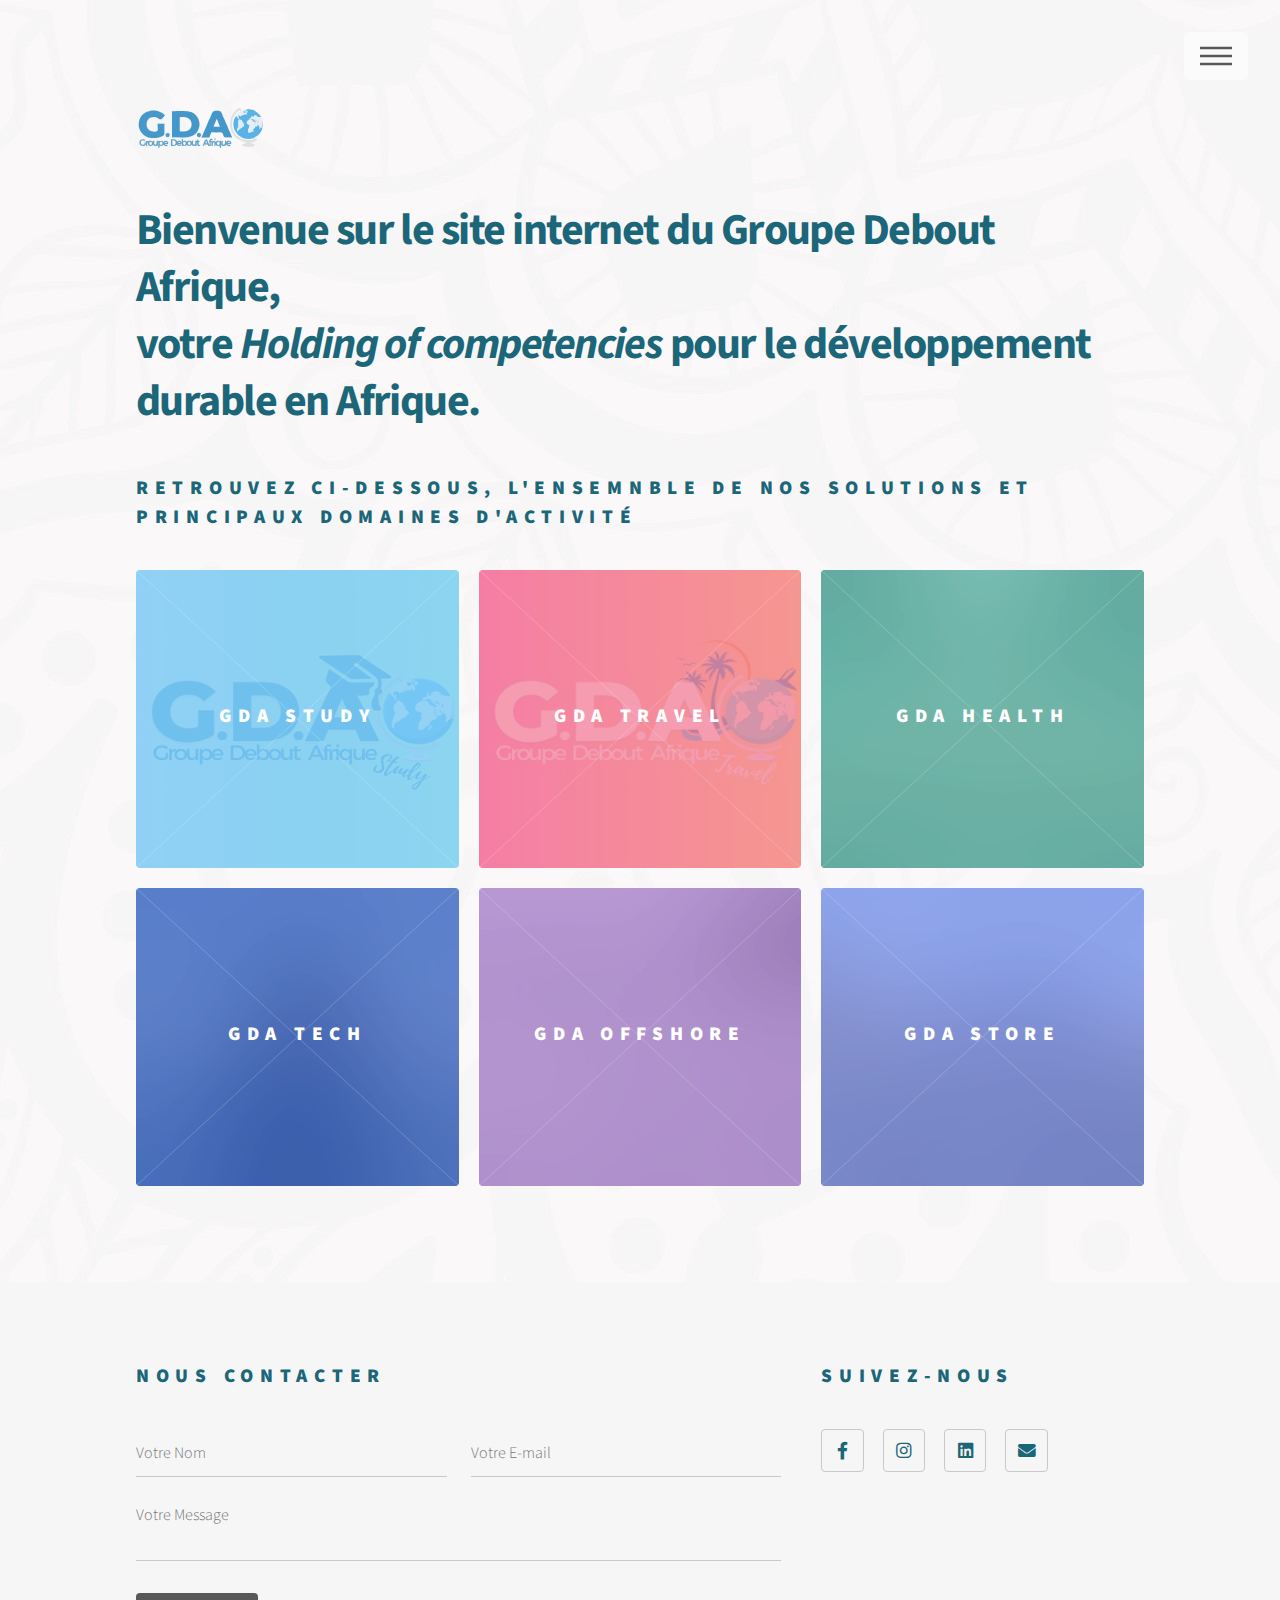
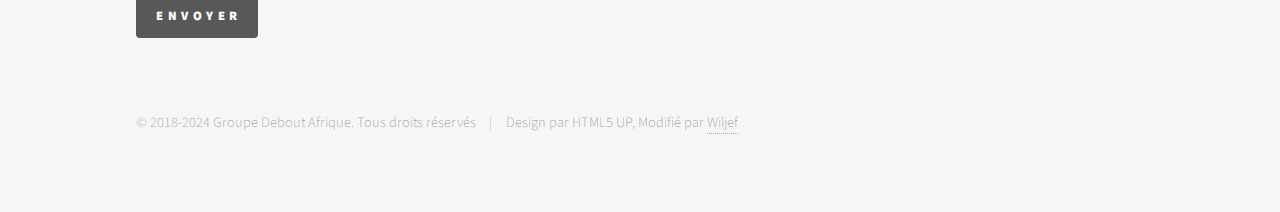
==== index.html @ 0e6b1b3b "Update index.html" ====
<!DOCTYPE HTML>
<!--
	Adapted from Phantom by HTML5 UP modified by Wiljef
-->
<html>
	<head>
		<title>Groupe Debout Afrique</title>
		<meta charset="utf-8" />
		<meta name="viewport" content="width=device-width, initial-scale=1, user-scalable=no" />
		<link rel="apple-touch-icon" sizes="180x180" href="images/apple-touch-icon.png">
		<link rel="icon" type="image/png" sizes="32x32" href="images/favicon-32x32.png">
		<link rel="icon" type="image/png" sizes="16x16" href="images/favicon-16x16.png">
		<link rel="manifest" href="images/site.webmanifest">
		<link rel="stylesheet" href="assets/css/main.css" />
		<noscript><link rel="stylesheet" href="assets/css/noscript.css" /></noscript>
		<script src="https://www.google.com/recaptcha/api.js" async defer></script>
	</head>
	<body class="is-preload">
		<!-- Wrapper -->
			<div id="wrapper">

				<!-- Header -->
					<header id="header">
						<div class="inner">

							<!-- Logo -->
								<a href="index.html" class="logo">
									<span class="symbol"><img src="images/logo.svg" alt="logo du Groupe Debout Afrique" /></span>
								</a>

							<!-- Nav -->
								<nav>
									<ul>
										<li><a href="#menu">Menu</a></li>
									</ul>
								</nav>

						</div>
					</header>

				<!-- Menu -->
					<nav id="menu">
						<h2>Menu</h2>
						<ul>
							<li><a href="index.html">Accueil</a></li>
							<li><a href="about.html">A Propos</a></li>
							<li><a href="blog.html">Blog</a></li>
						</ul>
					</nav>

				<!-- Main -->
					<div id="main">
						<div class="inner">
							<header>
								<h1>Bienvenue sur le site internet du Groupe Debout Afrique,<br />
								votre <i>Holding of competencies</i> pour le développement durable en Afrique.</h1>
								<h2> Retrouvez ci-dessous, l'ensemnble de nos solutions et principaux domaines d'activité </h2>
							</header>
							<section class="tiles">
								<article class="style1">
									<span class="image">
										<img src="images/pic01.png" alt="GDA STUDY logo and presentation" />
									</span>
									<a href="https://study.gdafrica.com">
										<h2>GDA STUDY</h2>
										<div class="content">
											<p>GDA STUDY est le programme d’orientation et d’accompagnement des jeunes et étudiants africains
												 dans leurs projets d'études à l'étranger.</p>
										</div>
									</a>
								</article>
								<article class="style2">
									<span class="image">
										<img src="images/pic02.jpg" alt="GDA TRAVEL logo and presentation" />
									</span>
									<a href="https://travel.gdafrica.com">
										<h2>GDA TRAVEL</h2>
										<div class="content">
											<p>GDA TRAVEL est la plateforme qui vous accompagne dans vos projets de voyage et découverte de nouveaux horizons.</p>
										</div>
									</a>
								</article>
								<article class="style3">
									<span class="image">
										<img src="images/pic03.jpg" alt="GDA HEALTH logo and presentation" />
									</span>
									<a href="https://health.gdafrica.com">
										<h2>GDA HEALTH</h2>
										<div class="content">
											<p>GDA HEALTH est la plateforme numérique qui propose des solutions innovantes dans le domaine de la santé.</p>
										</div>
									</a>
								</article>
								<article class="style4">
									<span class="image">
										<img src="images/pic04.jpg" alt="" />
									</span>
									<a href="generic.html">
										<h2>GDA TECH</h2>
										<div class="content">
											<p>GDA TECH est la plateforme numérique qui propose des solutions innovantes à l'ère des avancées technologiques.</p>
										</div>
									</a>
								</article>
								<article class="style5">
									<span class="image">
										<img src="images/pic05.jpg" alt="" />
									</span>
									<a href="generic.html">
										<h2>GDA OFFSHORE</h2>
										<div class="content">
											<p>GDA OFFSHORE est la plateforme qui met à votre disposition des ressources humaines qualifées 
												et proposant des prestations aux standars internationaux.</p>
										</div>
									</a>
								</article>
								<article class="style6">
									<span class="image">
										<img src="images/pic06.jpg" alt="" />
									</span>
									<a href="generic.html">
										<h2>GDA STORE</h2>
										<div class="content">
											<p>GDA STORE est votre boutique en ligne vous offrons divers produits issus de l'artisanat 
												ou de la transformation industrielle locale.</p>
										</div>
									</a>
								</article>
    						</section>
						</div>
					</div>

				<!-- Footer -->
					<footer id="footer">
						<div class="inner">
							<section>
								<h2>Nous Contacter</h2>
								<form action="https://api.web3forms.com/submit" method="POST" class="actions">
									<div class="fields">
										<div class="field half">
											<input type="hidden" name="access_key" value="af7df373-7712-4f46-a0a4-31ac513202f5">
											<input type="text" name="name" id="name" placeholder="Votre Nom" required/>
										</div>
										<div class="field half">
											<input type="email" name="email" id="email" placeholder="Votre E-mail" required/>
										</div>
										<div class="field">
											<textarea name="message" id="message" placeholder="Votre Message" required></textarea>
											<input type="checkbox" name="botcheck" class="hidden" style="display: none;">
										</div>
										<div class="g-recaptcha" data-sitekey="6LdtQxkqAAAAAHAaExcUV7bhO1N8t8z1ozaMHUhm"></div>
									</div>
									<ul class="actions">
										<li><input type="submit" value="Envoyer" class="primary" /></li>
									</ul>
								</form>
							</section>
							<section>
								<h2>Suivez-nous</h2>
								<ul class="icons">
									<li><a href="#" class="icon brands style2 fa-facebook-f"><span class="label">Facebook</span></a></li>
									<li><a href="#" class="icon brands style2 fa-instagram"><span class="label">Instagram</span></a></li>
									<li><a href="#" class="icon brands style2 fa-linkedin"><span class="label">LinkedIn</span></a></li>
									<li><a href="mailto:contact@gdafrica.com" class="icon solid style2 fa-envelope"><span class="label">Email</span></a></li>
								</ul>
							</section>
							<ul class="copyright">
								<li>&copy; 2018-2024 Groupe Debout Afrique. Tous droits réservés</li><li>Design par HTML5 UP, Modifié par <a href="linkedin.com/auto">Wiljef </a></li>
							</ul>
						</div>
					</footer>

			</div>

		<!-- Scripts -->
			<script src="assets/js/jquery.min.js"></script>
			<script src="assets/js/browser.min.js"></script>
			<script src="assets/js/breakpoints.min.js"></script>
			<script src="assets/js/util.js"></script>
			<script src="assets/js/main.js"></script>

	</body>
</html>
---- assets/css/main.css ----
@import url(fontawesome-all.min.css);
@import url("https://fonts.googleapis.com/css?family=Source+Sans+Pro:300,700,900");

/*
	Phantom by HTML5 UP
	html5up.net | @ajlkn
	Free for personal and commercial use under the CCA 3.0 license (html5up.net/license)
*/

html, body, div, span, applet, object,
iframe, h1, h2, h3, h4, h5, h6, p, blockquote,
pre, a, abbr, acronym, address, big, cite,
code, del, dfn, em, img, ins, kbd, q, s, samp,
small, strike, strong, sub, sup, tt, var, b,
u, i, center, dl, dt, dd, ol, ul, li, fieldset,
form, label, legend, table, caption, tbody,
tfoot, thead, tr, th, td, article, aside,
canvas, details, embed, figure, figcaption,
footer, header, hgroup, menu, nav, output, ruby,
section, summary, time, mark, audio, video {
	margin: 0;
	padding: 0;
	border: 0;
	font-size: 100%;
	font: inherit;
	vertical-align: baseline;}

article, aside, details, figcaption, figure,
footer, header, hgroup, menu, nav, section {
	display: block;}

body {
	line-height: 1;
}

ol, ul {
	list-style: none;
}

blockquote, q {
	quotes: none;
}

	blockquote:before, blockquote:after, q:before, q:after {
		content: '';
		content: none;
	}

table {
	border-collapse: collapse;
	border-spacing: 0;
}

body {
	-webkit-text-size-adjust: none;
}

mark {
	background-color: transparent;
	color: inherit;
}

input::-moz-focus-inner {
	border: 0;
	padding: 0;
}

input, select, textarea {
	-moz-appearance: none;
	-webkit-appearance: none;
	-ms-appearance: none;
	appearance: none;
}

/* Basic */

	@-ms-viewport {
		width: device-width;
	}

	body {
		-ms-overflow-style: scrollbar;
	}

	@media screen and (max-width: 480px) {

		html, body {
			min-width: 320px;
		}

	}

	html {
		box-sizing: border-box;
	}

	*, *:before, *:after {
		box-sizing: inherit;
	}

	body {
		background-image: url(/images/bg_img.jpg);
		background-color: #f6f6f6;
	}

		body.is-preload *, body.is-preload *:before, body.is-preload *:after {
			-moz-animation: none !important;
			-webkit-animation: none !important;
			-ms-animation: none !important;
			animation: none !important;
			-moz-transition: none !important;
			-webkit-transition: none !important;
			-ms-transition: none !important;
			transition: none !important;
		}

/* Type */

	body, input, select, textarea {
		color: #1c6679;
		font-family: "Source Sans Pro", Helvetica, sans-serif;
		font-size: 16pt;
		font-weight: 300;
		line-height: 1.75;
	}

		@media screen and (max-width: 1680px) {

			body, input, select, textarea {
				font-size: 14pt;
			}

		}

		@media screen and (max-width: 1280px) {

			body, input, select, textarea {
				font-size: 12pt;
			}

		}

	a {
		-moz-transition: border-bottom-color 0.2s ease, color 0.2s ease;
		-webkit-transition: border-bottom-color 0.2s ease, color 0.2s ease;
		-ms-transition: border-bottom-color 0.2s ease, color 0.2s ease;
		transition: border-bottom-color 0.2s ease, color 0.2s ease;
		text-decoration: none;
		color: #585858;
		border-bottom: dotted 1px rgba(88, 88, 88, 0.5);
	}

		a:hover {
			border-bottom-color: transparent;
			color: #ee3232 !important;
		}

	strong, b {
		font-weight: 900;
	}

	em, i {
		font-style: italic;
	}

	p {
		margin: 0 0 2em 0;
	}

	h1 {
		font-size: 2.75em;
		font-weight: 700;
		line-height: 1.3;
		margin: 0 0 1em 0;
		letter-spacing: -0.035em;
	}

		h1 a {
			color: inherit;
		}

		@media screen and (max-width: 736px) {

			h1 {
				font-size: 1.8em;
				margin: 0 0 1em 0;
			}

		}

		@media screen and (max-width: 360px) {

			h1 {
				font-size: 1.75em;
			}

		}

	h2, h3, h4, h5, h6 {
		font-weight: 900;
		line-height: 1.5;
		margin: 0 0 2em 0;
		text-transform: uppercase;
		letter-spacing: 0.35em;
	}

		h2 a, h3 a, h4 a, h5 a, h6 a {
			color: inherit;
		}

	h2 {
		font-size: 1.2em;
	}

	h3 {
		font-size: 1em;
	}

	h4 {
		font-size: 0.8em;
	}

	h5 {
		font-size: 0.8em;
	}

	h6 {
		font-size: 0.8em;
	}

	@media screen and (max-width: 980px) {

		h1 br, h2 br, h3 br, h4 br, h5 br, h6 br {
			display: none;
		}

	}

	@media screen and (max-width: 736px) {

		h2 {
			font-size: 1em;
		}

		h3 {
			font-size: 0.8em;
		}

	}

	sub {
		font-size: 0.8em;
		position: relative;
		top: 0.5em;
	}

	sup {
		font-size: 0.8em;
		position: relative;
		top: -0.5em;
	}

	blockquote {
		border-left: solid 4px #c9c9c9;
		font-style: italic;
		margin: 0 0 2em 0;
		padding: 0.5em 0 0.5em 2em;
	}

	code {
		background: rgba(144, 144, 144, 0.075);
		border-radius: 4px;
		border: solid 1px #c9c9c9;
		font-family: "Courier New", monospace;
		font-size: 0.9em;
		margin: 0 0.25em;
		padding: 0.25em 0.65em;
	}

	pre {
		-webkit-overflow-scrolling: touch;
		font-family: "Courier New", monospace;
		font-size: 0.9em;
		margin: 0 0 2em 0;
	}

		pre code {
			display: block;
			line-height: 1.75;
			padding: 1em 1.5em;
			overflow-x: auto;
		}

	hr {
		border: 0;
		border-bottom: solid 1px #c9c9c9;
		margin: 2em 0;
	}

		hr.major {
			margin: 3em 0;
		}

	.align-left {
		text-align: left;
	}

	.align-center {
		text-align: center;
	}

	.align-right {
		text-align: right;
	}

/* Row */

	.row {
		display: flex;
		flex-wrap: wrap;
		box-sizing: border-box;
		align-items: stretch;
	}

		.row > * {
			box-sizing: border-box;
		}

		.row.gtr-uniform > * > :last-child {
			margin-bottom: 0;
		}

		.row.aln-left {
			justify-content: flex-start;
		}

		.row.aln-center {
			justify-content: center;
		}

		.row.aln-right {
			justify-content: flex-end;
		}

		.row.aln-top {
			align-items: flex-start;
		}

		.row.aln-middle {
			align-items: center;
		}

		.row.aln-bottom {
			align-items: flex-end;
		}

		.row > .imp {
			order: -1;
		}

		.row > .col-1 {
			width: 8.33333%;
		}

		.row > .off-1 {
			margin-left: 8.33333%;
		}

		.row > .col-2 {
			width: 16.66667%;
		}

		.row > .off-2 {
			margin-left: 16.66667%;
		}

		.row > .col-3 {
			width: 25%;
		}

		.row > .off-3 {
			margin-left: 25%;
		}

		.row > .col-4 {
			width: 33.33333%;
		}

		.row > .off-4 {
			margin-left: 33.33333%;
		}

		.row > .col-5 {
			width: 41.66667%;
		}

		.row > .off-5 {
			margin-left: 41.66667%;
		}

		.row > .col-6 {
			width: 50%;
		}

		.row > .off-6 {
			margin-left: 50%;
		}

		.row > .col-7 {
			width: 58.33333%;
		}

		.row > .off-7 {
			margin-left: 58.33333%;
		}

		.row > .col-8 {
			width: 66.66667%;
		}

		.row > .off-8 {
			margin-left: 66.66667%;
		}

		.row > .col-9 {
			width: 75%;
		}

		.row > .off-9 {
			margin-left: 75%;
		}

		.row > .col-10 {
			width: 83.33333%;
		}

		.row > .off-10 {
			margin-left: 83.33333%;
		}

		.row > .col-11 {
			width: 91.66667%;
		}

		.row > .off-11 {
			margin-left: 91.66667%;
		}

		.row > .col-12 {
			width: 100%;
		}

		.row > .off-12 {
			margin-left: 100%;
		}

		.row.gtr-0 {
			margin-top: 0;
			margin-left: 0em;
		}

			.row.gtr-0 > * {
				padding: 0 0 0 0em;
			}

			.row.gtr-0.gtr-uniform {
				margin-top: 0em;
			}

				.row.gtr-0.gtr-uniform > * {
					padding-top: 0em;
				}

		.row.gtr-25 {
			margin-top: 0;
			margin-left: -0.5em;
		}

			.row.gtr-25 > * {
				padding: 0 0 0 0.5em;
			}

			.row.gtr-25.gtr-uniform {
				margin-top: -0.5em;
			}

				.row.gtr-25.gtr-uniform > * {
					padding-top: 0.5em;
				}

		.row.gtr-50 {
			margin-top: 0;
			margin-left: -1em;
		}

			.row.gtr-50 > * {
				padding: 0 0 0 1em;
			}

			.row.gtr-50.gtr-uniform {
				margin-top: -1em;
			}

				.row.gtr-50.gtr-uniform > * {
					padding-top: 1em;
				}

		.row {
			margin-top: 0;
			margin-left: -2em;
		}

			.row > * {
				padding: 0 0 0 2em;
			}

			.row.gtr-uniform {
				margin-top: -2em;
			}

				.row.gtr-uniform > * {
					padding-top: 2em;
				}

		.row.gtr-150 {
			margin-top: 0;
			margin-left: -3em;
		}

			.row.gtr-150 > * {
				padding: 0 0 0 3em;
			}

			.row.gtr-150.gtr-uniform {
				margin-top: -3em;
			}

				.row.gtr-150.gtr-uniform > * {
					padding-top: 3em;
				}

		.row.gtr-200 {
			margin-top: 0;
			margin-left: -4em;
		}

			.row.gtr-200 > * {
				padding: 0 0 0 4em;
			}

			.row.gtr-200.gtr-uniform {
				margin-top: -4em;
			}

				.row.gtr-200.gtr-uniform > * {
					padding-top: 4em;
				}

		@media screen and (max-width: 1680px) {

			.row {
				display: flex;
				flex-wrap: wrap;
				box-sizing: border-box;
				align-items: stretch;
			}

				.row > * {
					box-sizing: border-box;
				}

				.row.gtr-uniform > * > :last-child {
					margin-bottom: 0;
				}

				.row.aln-left {
					justify-content: flex-start;
				}

				.row.aln-center {
					justify-content: center;
				}

				.row.aln-right {
					justify-content: flex-end;
				}

				.row.aln-top {
					align-items: flex-start;
				}

				.row.aln-middle {
					align-items: center;
				}

				.row.aln-bottom {
					align-items: flex-end;
				}

				.row > .imp-xlarge {
					order: -1;
				}

				.row > .col-1-xlarge {
					width: 8.33333%;
				}

				.row > .off-1-xlarge {
					margin-left: 8.33333%;
				}

				.row > .col-2-xlarge {
					width: 16.66667%;
				}

				.row > .off-2-xlarge {
					margin-left: 16.66667%;
				}

				.row > .col-3-xlarge {
					width: 25%;
				}

				.row > .off-3-xlarge {
					margin-left: 25%;
				}

				.row > .col-4-xlarge {
					width: 33.33333%;
				}

				.row > .off-4-xlarge {
					margin-left: 33.33333%;
				}

				.row > .col-5-xlarge {
					width: 41.66667%;
				}

				.row > .off-5-xlarge {
					margin-left: 41.66667%;
				}

				.row > .col-6-xlarge {
					width: 50%;
				}

				.row > .off-6-xlarge {
					margin-left: 50%;
				}

				.row > .col-7-xlarge {
					width: 58.33333%;
				}

				.row > .off-7-xlarge {
					margin-left: 58.33333%;
				}

				.row > .col-8-xlarge {
					width: 66.66667%;
				}

				.row > .off-8-xlarge {
					margin-left: 66.66667%;
				}

				.row > .col-9-xlarge {
					width: 75%;
				}

				.row > .off-9-xlarge {
					margin-left: 75%;
				}

				.row > .col-10-xlarge {
					width: 83.33333%;
				}

				.row > .off-10-xlarge {
					margin-left: 83.33333%;
				}

				.row > .col-11-xlarge {
					width: 91.66667%;
				}

				.row > .off-11-xlarge {
					margin-left: 91.66667%;
				}

				.row > .col-12-xlarge {
					width: 100%;
				}

				.row > .off-12-xlarge {
					margin-left: 100%;
				}

				.row.gtr-0 {
					margin-top: 0;
					margin-left: 0em;
				}

					.row.gtr-0 > * {
						padding: 0 0 0 0em;
					}

					.row.gtr-0.gtr-uniform {
						margin-top: 0em;
					}

						.row.gtr-0.gtr-uniform > * {
							padding-top: 0em;
						}

				.row.gtr-25 {
					margin-top: 0;
					margin-left: -0.5em;
				}

					.row.gtr-25 > * {
						padding: 0 0 0 0.5em;
					}

					.row.gtr-25.gtr-uniform {
						margin-top: -0.5em;
					}

						.row.gtr-25.gtr-uniform > * {
							padding-top: 0.5em;
						}

				.row.gtr-50 {
					margin-top: 0;
					margin-left: -1em;
				}

					.row.gtr-50 > * {
						padding: 0 0 0 1em;
					}

					.row.gtr-50.gtr-uniform {
						margin-top: -1em;
					}

						.row.gtr-50.gtr-uniform > * {
							padding-top: 1em;
						}

				.row {
					margin-top: 0;
					margin-left: -2em;
				}

					.row > * {
						padding: 0 0 0 2em;
					}

					.row.gtr-uniform {
						margin-top: -2em;
					}

						.row.gtr-uniform > * {
							padding-top: 2em;
						}

				.row.gtr-150 {
					margin-top: 0;
					margin-left: -3em;
				}

					.row.gtr-150 > * {
						padding: 0 0 0 3em;
					}

					.row.gtr-150.gtr-uniform {
						margin-top: -3em;
					}

						.row.gtr-150.gtr-uniform > * {
							padding-top: 3em;
						}

				.row.gtr-200 {
					margin-top: 0;
					margin-left: -4em;
				}

					.row.gtr-200 > * {
						padding: 0 0 0 4em;
					}

					.row.gtr-200.gtr-uniform {
						margin-top: -4em;
					}

						.row.gtr-200.gtr-uniform > * {
							padding-top: 4em;
						}

		}

		@media screen and (max-width: 1280px) {

			.row {
				display: flex;
				flex-wrap: wrap;
				box-sizing: border-box;
				align-items: stretch;
			}

				.row > * {
					box-sizing: border-box;
				}

				.row.gtr-uniform > * > :last-child {
					margin-bottom: 0;
				}

				.row.aln-left {
					justify-content: flex-start;
				}

				.row.aln-center {
					justify-content: center;
				}

				.row.aln-right {
					justify-content: flex-end;
				}

				.row.aln-top {
					align-items: flex-start;
				}

				.row.aln-middle {
					align-items: center;
				}

				.row.aln-bottom {
					align-items: flex-end;
				}

				.row > .imp-large {
					order: -1;
				}

				.row > .col-1-large {
					width: 8.33333%;
				}

				.row > .off-1-large {
					margin-left: 8.33333%;
				}

				.row > .col-2-large {
					width: 16.66667%;
				}

				.row > .off-2-large {
					margin-left: 16.66667%;
				}

				.row > .col-3-large {
					width: 25%;
				}

				.row > .off-3-large {
					margin-left: 25%;
				}

				.row > .col-4-large {
					width: 33.33333%;
				}

				.row > .off-4-large {
					margin-left: 33.33333%;
				}

				.row > .col-5-large {
					width: 41.66667%;
				}

				.row > .off-5-large {
					margin-left: 41.66667%;
				}

				.row > .col-6-large {
					width: 50%;
				}

				.row > .off-6-large {
					margin-left: 50%;
				}

				.row > .col-7-large {
					width: 58.33333%;
				}

				.row > .off-7-large {
					margin-left: 58.33333%;
				}

				.row > .col-8-large {
					width: 66.66667%;
				}

				.row > .off-8-large {
					margin-left: 66.66667%;
				}

				.row > .col-9-large {
					width: 75%;
				}

				.row > .off-9-large {
					margin-left: 75%;
				}

				.row > .col-10-large {
					width: 83.33333%;
				}

				.row > .off-10-large {
					margin-left: 83.33333%;
				}

				.row > .col-11-large {
					width: 91.66667%;
				}

				.row > .off-11-large {
					margin-left: 91.66667%;
				}

				.row > .col-12-large {
					width: 100%;
				}

				.row > .off-12-large {
					margin-left: 100%;
				}

				.row.gtr-0 {
					margin-top: 0;
					margin-left: 0em;
				}

					.row.gtr-0 > * {
						padding: 0 0 0 0em;
					}

					.row.gtr-0.gtr-uniform {
						margin-top: 0em;
					}

						.row.gtr-0.gtr-uniform > * {
							padding-top: 0em;
						}

				.row.gtr-25 {
					margin-top: 0;
					margin-left: -0.5em;
				}

					.row.gtr-25 > * {
						padding: 0 0 0 0.5em;
					}

					.row.gtr-25.gtr-uniform {
						margin-top: -0.5em;
					}

						.row.gtr-25.gtr-uniform > * {
							padding-top: 0.5em;
						}

				.row.gtr-50 {
					margin-top: 0;
					margin-left: -1em;
				}

					.row.gtr-50 > * {
						padding: 0 0 0 1em;
					}

					.row.gtr-50.gtr-uniform {
						margin-top: -1em;
					}

						.row.gtr-50.gtr-uniform > * {
							padding-top: 1em;
						}

				.row {
					margin-top: 0;
					margin-left: -2em;
				}

					.row > * {
						padding: 0 0 0 2em;
					}

					.row.gtr-uniform {
						margin-top: -2em;
					}

						.row.gtr-uniform > * {
							padding-top: 2em;
						}

				.row.gtr-150 {
					margin-top: 0;
					margin-left: -3em;
				}

					.row.gtr-150 > * {
						padding: 0 0 0 3em;
					}

					.row.gtr-150.gtr-uniform {
						margin-top: -3em;
					}

						.row.gtr-150.gtr-uniform > * {
							padding-top: 3em;
						}

				.row.gtr-200 {
					margin-top: 0;
					margin-left: -4em;
				}

					.row.gtr-200 > * {
						padding: 0 0 0 4em;
					}

					.row.gtr-200.gtr-uniform {
						margin-top: -4em;
					}

						.row.gtr-200.gtr-uniform > * {
							padding-top: 4em;
						}

		}

		@media screen and (max-width: 980px) {

			.row {
				display: flex;
				flex-wrap: wrap;
				box-sizing: border-box;
				align-items: stretch;
			}

				.row > * {
					box-sizing: border-box;
				}

				.row.gtr-uniform > * > :last-child {
					margin-bottom: 0;
				}

				.row.aln-left {
					justify-content: flex-start;
				}

				.row.aln-center {
					justify-content: center;
				}

				.row.aln-right {
					justify-content: flex-end;
				}

				.row.aln-top {
					align-items: flex-start;
				}

				.row.aln-middle {
					align-items: center;
				}

				.row.aln-bottom {
					align-items: flex-end;
				}

				.row > .imp-medium {
					order: -1;
				}

				.row > .col-1-medium {
					width: 8.33333%;
				}

				.row > .off-1-medium {
					margin-left: 8.33333%;
				}

				.row > .col-2-medium {
					width: 16.66667%;
				}

				.row > .off-2-medium {
					margin-left: 16.66667%;
				}

				.row > .col-3-medium {
					width: 25%;
				}

				.row > .off-3-medium {
					margin-left: 25%;
				}

				.row > .col-4-medium {
					width: 33.33333%;
				}

				.row > .off-4-medium {
					margin-left: 33.33333%;
				}

				.row > .col-5-medium {
					width: 41.66667%;
				}

				.row > .off-5-medium {
					margin-left: 41.66667%;
				}

				.row > .col-6-medium {
					width: 50%;
				}

				.row > .off-6-medium {
					margin-left: 50%;
				}

				.row > .col-7-medium {
					width: 58.33333%;
				}

				.row > .off-7-medium {
					margin-left: 58.33333%;
				}

				.row > .col-8-medium {
					width: 66.66667%;
				}

				.row > .off-8-medium {
					margin-left: 66.66667%;
				}

				.row > .col-9-medium {
					width: 75%;
				}

				.row > .off-9-medium {
					margin-left: 75%;
				}

				.row > .col-10-medium {
					width: 83.33333%;
				}

				.row > .off-10-medium {
					margin-left: 83.33333%;
				}

				.row > .col-11-medium {
					width: 91.66667%;
				}

				.row > .off-11-medium {
					margin-left: 91.66667%;
				}

				.row > .col-12-medium {
					width: 100%;
				}

				.row > .off-12-medium {
					margin-left: 100%;
				}

				.row.gtr-0 {
					margin-top: 0;
					margin-left: 0em;
				}

					.row.gtr-0 > * {
						padding: 0 0 0 0em;
					}

					.row.gtr-0.gtr-uniform {
						margin-top: 0em;
					}

						.row.gtr-0.gtr-uniform > * {
							padding-top: 0em;
						}

				.row.gtr-25 {
					margin-top: 0;
					margin-left: -0.375em;
				}

					.row.gtr-25 > * {
						padding: 0 0 0 0.375em;
					}

					.row.gtr-25.gtr-uniform {
						margin-top: -0.375em;
					}

						.row.gtr-25.gtr-uniform > * {
							padding-top: 0.375em;
						}

				.row.gtr-50 {
					margin-top: 0;
					margin-left: -0.75em;
				}

					.row.gtr-50 > * {
						padding: 0 0 0 0.75em;
					}

					.row.gtr-50.gtr-uniform {
						margin-top: -0.75em;
					}

						.row.gtr-50.gtr-uniform > * {
							padding-top: 0.75em;
						}

				.row {
					margin-top: 0;
					margin-left: -1.5em;
				}

					.row > * {
						padding: 0 0 0 1.5em;
					}

					.row.gtr-uniform {
						margin-top: -1.5em;
					}

						.row.gtr-uniform > * {
							padding-top: 1.5em;
						}

				.row.gtr-150 {
					margin-top: 0;
					margin-left: -2.25em;
				}

					.row.gtr-150 > * {
						padding: 0 0 0 2.25em;
					}

					.row.gtr-150.gtr-uniform {
						margin-top: -2.25em;
					}

						.row.gtr-150.gtr-uniform > * {
							padding-top: 2.25em;
						}

				.row.gtr-200 {
					margin-top: 0;
					margin-left: -3em;
				}

					.row.gtr-200 > * {
						padding: 0 0 0 3em;
					}

					.row.gtr-200.gtr-uniform {
						margin-top: -3em;
					}

						.row.gtr-200.gtr-uniform > * {
							padding-top: 3em;
						}

		}

		@media screen and (max-width: 736px) {

			.row {
				display: flex;
				flex-wrap: wrap;
				box-sizing: border-box;
				align-items: stretch;
			}

				.row > * {
					box-sizing: border-box;
				}

				.row.gtr-uniform > * > :last-child {
					margin-bottom: 0;
				}

				.row.aln-left {
					justify-content: flex-start;
				}

				.row.aln-center {
					justify-content: center;
				}

				.row.aln-right {
					justify-content: flex-end;
				}

				.row.aln-top {
					align-items: flex-start;
				}

				.row.aln-middle {
					align-items: center;
				}

				.row.aln-bottom {
					align-items: flex-end;
				}

				.row > .imp-small {
					order: -1;
				}

				.row > .col-1-small {
					width: 8.33333%;
				}

				.row > .off-1-small {
					margin-left: 8.33333%;
				}

				.row > .col-2-small {
					width: 16.66667%;
				}

				.row > .off-2-small {
					margin-left: 16.66667%;
				}

				.row > .col-3-small {
					width: 25%;
				}

				.row > .off-3-small {
					margin-left: 25%;
				}

				.row > .col-4-small {
					width: 33.33333%;
				}

				.row > .off-4-small {
					margin-left: 33.33333%;
				}

				.row > .col-5-small {
					width: 41.66667%;
				}

				.row > .off-5-small {
					margin-left: 41.66667%;
				}

				.row > .col-6-small {
					width: 50%;
				}

				.row > .off-6-small {
					margin-left: 50%;
				}

				.row > .col-7-small {
					width: 58.33333%;
				}

				.row > .off-7-small {
					margin-left: 58.33333%;
				}

				.row > .col-8-small {
					width: 66.66667%;
				}

				.row > .off-8-small {
					margin-left: 66.66667%;
				}

				.row > .col-9-small {
					width: 75%;
				}

				.row > .off-9-small {
					margin-left: 75%;
				}

				.row > .col-10-small {
					width: 83.33333%;
				}

				.row > .off-10-small {
					margin-left: 83.33333%;
				}

				.row > .col-11-small {
					width: 91.66667%;
				}

				.row > .off-11-small {
					margin-left: 91.66667%;
				}

				.row > .col-12-small {
					width: 100%;
				}

				.row > .off-12-small {
					margin-left: 100%;
				}

				.row.gtr-0 {
					margin-top: 0;
					margin-left: 0em;
				}

					.row.gtr-0 > * {
						padding: 0 0 0 0em;
					}

					.row.gtr-0.gtr-uniform {
						margin-top: 0em;
					}

						.row.gtr-0.gtr-uniform > * {
							padding-top: 0em;
						}

				.row.gtr-25 {
					margin-top: 0;
					margin-left: -0.25em;
				}

					.row.gtr-25 > * {
						padding: 0 0 0 0.25em;
					}

					.row.gtr-25.gtr-uniform {
						margin-top: -0.25em;
					}

						.row.gtr-25.gtr-uniform > * {
							padding-top: 0.25em;
						}

				.row.gtr-50 {
					margin-top: 0;
					margin-left: -0.5em;
				}

					.row.gtr-50 > * {
						padding: 0 0 0 0.5em;
					}

					.row.gtr-50.gtr-uniform {
						margin-top: -0.5em;
					}

						.row.gtr-50.gtr-uniform > * {
							padding-top: 0.5em;
						}

				.row {
					margin-top: 0;
					margin-left: -1em;
				}

					.row > * {
						padding: 0 0 0 1em;
					}

					.row.gtr-uniform {
						margin-top: -1em;
					}

						.row.gtr-uniform > * {
							padding-top: 1em;
						}

				.row.gtr-150 {
					margin-top: 0;
					margin-left: -1.5em;
				}

					.row.gtr-150 > * {
						padding: 0 0 0 1.5em;
					}

					.row.gtr-150.gtr-uniform {
						margin-top: -1.5em;
					}

						.row.gtr-150.gtr-uniform > * {
							padding-top: 1.5em;
						}

				.row.gtr-200 {
					margin-top: 0;
					margin-left: -2em;
				}

					.row.gtr-200 > * {
						padding: 0 0 0 2em;
					}

					.row.gtr-200.gtr-uniform {
						margin-top: -2em;
					}

						.row.gtr-200.gtr-uniform > * {
							padding-top: 2em;
						}

		}

		@media screen and (max-width: 480px) {

			.row {
				display: flex;
				flex-wrap: wrap;
				box-sizing: border-box;
				align-items: stretch;
			}

				.row > * {
					box-sizing: border-box;
				}

				.row.gtr-uniform > * > :last-child {
					margin-bottom: 0;
				}

				.row.aln-left {
					justify-content: flex-start;
				}

				.row.aln-center {
					justify-content: center;
				}

				.row.aln-right {
					justify-content: flex-end;
				}

				.row.aln-top {
					align-items: flex-start;
				}

				.row.aln-middle {
					align-items: center;
				}

				.row.aln-bottom {
					align-items: flex-end;
				}

				.row > .imp-xsmall {
					order: -1;
				}

				.row > .col-1-xsmall {
					width: 8.33333%;
				}

				.row > .off-1-xsmall {
					margin-left: 8.33333%;
				}

				.row > .col-2-xsmall {
					width: 16.66667%;
				}

				.row > .off-2-xsmall {
					margin-left: 16.66667%;
				}

				.row > .col-3-xsmall {
					width: 25%;
				}

				.row > .off-3-xsmall {
					margin-left: 25%;
				}

				.row > .col-4-xsmall {
					width: 33.33333%;
				}

				.row > .off-4-xsmall {
					margin-left: 33.33333%;
				}

				.row > .col-5-xsmall {
					width: 41.66667%;
				}

				.row > .off-5-xsmall {
					margin-left: 41.66667%;
				}

				.row > .col-6-xsmall {
					width: 50%;
				}

				.row > .off-6-xsmall {
					margin-left: 50%;
				}

				.row > .col-7-xsmall {
					width: 58.33333%;
				}

				.row > .off-7-xsmall {
					margin-left: 58.33333%;
				}

				.row > .col-8-xsmall {
					width: 66.66667%;
				}

				.row > .off-8-xsmall {
					margin-left: 66.66667%;
				}

				.row > .col-9-xsmall {
					width: 75%;
				}

				.row > .off-9-xsmall {
					margin-left: 75%;
				}

				.row > .col-10-xsmall {
					width: 83.33333%;
				}

				.row > .off-10-xsmall {
					margin-left: 83.33333%;
				}

				.row > .col-11-xsmall {
					width: 91.66667%;
				}

				.row > .off-11-xsmall {
					margin-left: 91.66667%;
				}

				.row > .col-12-xsmall {
					width: 100%;
				}

				.row > .off-12-xsmall {
					margin-left: 100%;
				}

				.row.gtr-0 {
					margin-top: 0;
					margin-left: 0em;
				}

					.row.gtr-0 > * {
						padding: 0 0 0 0em;
					}

					.row.gtr-0.gtr-uniform {
						margin-top: 0em;
					}

						.row.gtr-0.gtr-uniform > * {
							padding-top: 0em;
						}

				.row.gtr-25 {
					margin-top: 0;
					margin-left: -0.25em;
				}

					.row.gtr-25 > * {
						padding: 0 0 0 0.25em;
					}

					.row.gtr-25.gtr-uniform {
						margin-top: -0.25em;
					}

						.row.gtr-25.gtr-uniform > * {
							padding-top: 0.25em;
						}

				.row.gtr-50 {
					margin-top: 0;
					margin-left: -0.5em;
				}

					.row.gtr-50 > * {
						padding: 0 0 0 0.5em;
					}

					.row.gtr-50.gtr-uniform {
						margin-top: -0.5em;
					}

						.row.gtr-50.gtr-uniform > * {
							padding-top: 0.5em;
						}

				.row {
					margin-top: 0;
					margin-left: -1em;
				}

					.row > * {
						padding: 0 0 0 1em;
					}

					.row.gtr-uniform {
						margin-top: -1em;
					}

						.row.gtr-uniform > * {
							padding-top: 1em;
						}

				.row.gtr-150 {
					margin-top: 0;
					margin-left: -1.5em;
				}

					.row.gtr-150 > * {
						padding: 0 0 0 1.5em;
					}

					.row.gtr-150.gtr-uniform {
						margin-top: -1.5em;
					}

						.row.gtr-150.gtr-uniform > * {
							padding-top: 1.5em;
						}

				.row.gtr-200 {
					margin-top: 0;
					margin-left: -2em;
				}

					.row.gtr-200 > * {
						padding: 0 0 0 2em;
					}

					.row.gtr-200.gtr-uniform {
						margin-top: -2em;
					}

						.row.gtr-200.gtr-uniform > * {
							padding-top: 2em;
						}

		}

/* Section/Article */

	section.special, article.special {
		text-align: center;
	}

	header p {
		margin-top: -1em;
	}

	@media screen and (max-width: 736px) {

		header p {
			margin-top: 0;
		}

	}

/* Icon */

	.icon {
		text-decoration: none;
		border-bottom: none;
		position: relative;
	}

		.icon:before {
			-moz-osx-font-smoothing: grayscale;
			-webkit-font-smoothing: antialiased;
			display: inline-block;
			font-style: normal;
			font-variant: normal;
			text-rendering: auto;
			line-height: 1;
			text-transform: none !important;
			font-family: 'Font Awesome 5 Free';
			font-weight: 400;
		}

		.icon > .label {
			display: none;
		}

		.icon:before {
			line-height: inherit;
		}

		.icon.solid:before {
			font-weight: 900;
		}

		.icon.brands:before {
			font-family: 'Font Awesome 5 Brands';
		}

		.icon.style2 {
			-moz-transition: background-color 0.2s ease-in-out, color 0.2s ease-in-out, border-color 0.2s ease-in-out;
			-webkit-transition: background-color 0.2s ease-in-out, color 0.2s ease-in-out, border-color 0.2s ease-in-out;
			-ms-transition: background-color 0.2s ease-in-out, color 0.2s ease-in-out, border-color 0.2s ease-in-out;
			transition: background-color 0.2s ease-in-out, color 0.2s ease-in-out, border-color 0.2s ease-in-out;
			background-color: transparent;
			border: solid 1px #c9c9c9;
			border-radius: 4px;
			width: 2.65em;
			height: 2.65em;
			display: inline-block;
			text-align: center;
			line-height: 2.65em;
			color: inherit;
		}

			.icon.style2:before {
				font-size: 1.1em;
			}

			.icon.style2:hover {
				color: #f2849e;
				border-color: #f2849e;
			}

			.icon.style2:active {
				background-color: rgba(242, 132, 158, 0.1);
			}

/* List */

	ol {
		list-style: decimal;
		margin: 0 0 2em 0;
		padding-left: 1.25em;
	}

		ol li {
			padding-left: 0.25em;
		}

	ul {
		list-style: disc;
		margin: 0 0 2em 0;
		padding-left: 1em;
	}

		ul li {
			padding-left: 0.5em;
		}

		ul.alt {
			list-style: none;
			padding-left: 0;
		}

			ul.alt li {
				border-top: solid 1px #c9c9c9;
				padding: 0.5em 0;
			}

				ul.alt li:first-child {
					border-top: 0;
					padding-top: 0;
				}

	dl {
		margin: 0 0 2em 0;
	}

		dl dt {
			display: block;
			font-weight: 900;
			margin: 0 0 1em 0;
		}

		dl dd {
			margin-left: 2em;
		}

/* Actions */

	ul.actions {
		display: -moz-flex;
		display: -webkit-flex;
		display: -ms-flex;
		display: flex;
		cursor: default;
		list-style: none;
		margin-left: -1em;
		padding-left: 0;
	}

		ul.actions li {
			padding: 0 0 0 1em;
			vertical-align: middle;
		}

		ul.actions.special {
			-moz-justify-content: center;
			-webkit-justify-content: center;
			-ms-justify-content: center;
			justify-content: center;
			width: 100%;
			margin-left: 0;
		}

			ul.actions.special li:first-child {
				padding-left: 0;
			}

		ul.actions.stacked {
			-moz-flex-direction: column;
			-webkit-flex-direction: column;
			-ms-flex-direction: column;
			flex-direction: column;
			margin-left: 0;
		}

			ul.actions.stacked li {
				padding: 1.3em 0 0 0;
			}

				ul.actions.stacked li:first-child {
					padding-top: 0;
				}

		ul.actions.fit {
			width: calc(100% + 1em);
		}

			ul.actions.fit li {
				-moz-flex-grow: 1;
				-webkit-flex-grow: 1;
				-ms-flex-grow: 1;
				flex-grow: 1;
				-moz-flex-shrink: 1;
				-webkit-flex-shrink: 1;
				-ms-flex-shrink: 1;
				flex-shrink: 1;
				width: 100%;
			}

				ul.actions.fit li > * {
					width: 100%;
				}

			ul.actions.fit.stacked {
				width: 100%;
			}

		@media screen and (max-width: 480px) {

			ul.actions:not(.fixed) {
				-moz-flex-direction: column;
				-webkit-flex-direction: column;
				-ms-flex-direction: column;
				flex-direction: column;
				margin-left: 0;
				width: 100% !important;
			}

				ul.actions:not(.fixed) li {
					-moz-flex-grow: 1;
					-webkit-flex-grow: 1;
					-ms-flex-grow: 1;
					flex-grow: 1;
					-moz-flex-shrink: 1;
					-webkit-flex-shrink: 1;
					-ms-flex-shrink: 1;
					flex-shrink: 1;
					padding: 1em 0 0 0;
					text-align: center;
					width: 100%;
				}

					ul.actions:not(.fixed) li > * {
						width: 100%;
					}

					ul.actions:not(.fixed) li:first-child {
						padding-top: 0;
					}

					ul.actions:not(.fixed) li input[type="submit"],
					ul.actions:not(.fixed) li input[type="reset"],
					ul.actions:not(.fixed) li input[type="button"],
					ul.actions:not(.fixed) li button,
					ul.actions:not(.fixed) li .button {
						width: 100%;
					}

						ul.actions:not(.fixed) li input[type="submit"].icon:before,
						ul.actions:not(.fixed) li input[type="reset"].icon:before,
						ul.actions:not(.fixed) li input[type="button"].icon:before,
						ul.actions:not(.fixed) li button.icon:before,
						ul.actions:not(.fixed) li .button.icon:before {
							margin-left: -0.5rem;
						}

		}

/* Icons */

	ul.icons {
		cursor: default;
		list-style: none;
		padding-left: 0;
		margin: -1em 0 2em -1em;
	}

		ul.icons li {
			display: inline-block;
			padding: 1em 0 0 1em;
		}

/* Form */

	form {
		margin: 0 0 2em 0;
		overflow-x: hidden;
	}

		form > :last-child {
			margin-bottom: 0;
		}

		form > .fields {
			display: -moz-flex;
			display: -webkit-flex;
			display: -ms-flex;
			display: flex;
			-moz-flex-wrap: wrap;
			-webkit-flex-wrap: wrap;
			-ms-flex-wrap: wrap;
			flex-wrap: wrap;
			width: calc(100% + 3em);
			margin: -1.5em 0 2em -1.5em;
		}

			form > .fields > .field {
				-moz-flex-grow: 0;
				-webkit-flex-grow: 0;
				-ms-flex-grow: 0;
				flex-grow: 0;
				-moz-flex-shrink: 0;
				-webkit-flex-shrink: 0;
				-ms-flex-shrink: 0;
				flex-shrink: 0;
				padding: 1.5em 0 0 1.5em;
				width: calc(100% - 1.5em);
			}

				form > .fields > .field.half {
					width: calc(50% - 0.75em);
				}

				form > .fields > .field.third {
					width: calc(100%/3 - 0.5em);
				}

				form > .fields > .field.quarter {
					width: calc(25% - 0.375em);
				}

		@media screen and (max-width: 480px) {

			form > .fields {
				width: calc(100% + 3em);
				margin: -1.5em 0 2em -1.5em;
			}

				form > .fields > .field {
					padding: 1.5em 0 0 1.5em;
					width: calc(100% - 1.5em);
				}

					form > .fields > .field.half {
						width: calc(100% - 1.5em);
					}

					form > .fields > .field.third {
						width: calc(100% - 1.5em);
					}

					form > .fields > .field.quarter {
						width: calc(100% - 1.5em);
					}

		}

	label {
		display: block;
		font-size: 0.9em;
		font-weight: 900;
		margin: 0 0 1em 0;
	}

	input[type="text"],
	input[type="password"],
	input[type="email"],
	input[type="tel"],
	select,
	textarea {
		-moz-appearance: none;
		-webkit-appearance: none;
		-ms-appearance: none;
		appearance: none;
		background-color: transparent;
		border: none;
		border-radius: 0;
		border-bottom: solid 1px #c9c9c9;
		color: inherit;
		display: block;
		outline: 0;
		padding: 0;
		text-decoration: none;
		width: 100%;
	}

		input[type="text"]:invalid,
		input[type="password"]:invalid,
		input[type="email"]:invalid,
		input[type="tel"]:invalid,
		select:invalid,
		textarea:invalid {
			box-shadow: none;
		}

		input[type="text"]:focus,
		input[type="password"]:focus,
		input[type="email"]:focus,
		input[type="tel"]:focus,
		select:focus,
		textarea:focus {
			border-bottom-color: #f2849e;
			box-shadow: inset 0 -1px 0 0 #f2849e;
		}

	select {
		background-image: url("data:image/svg+xml;charset=utf8,%3Csvg xmlns='http://www.w3.org/2000/svg' width='40' height='40' preserveAspectRatio='none' viewBox='0 0 40 40'%3E%3Cpath d='M9.4,12.3l10.4,10.4l10.4-10.4c0.2-0.2,0.5-0.4,0.9-0.4c0.3,0,0.6,0.1,0.9,0.4l3.3,3.3c0.2,0.2,0.4,0.5,0.4,0.9 c0,0.4-0.1,0.6-0.4,0.9L20.7,31.9c-0.2,0.2-0.5,0.4-0.9,0.4c-0.3,0-0.6-0.1-0.9-0.4L4.3,17.3c-0.2-0.2-0.4-0.5-0.4-0.9 c0-0.4,0.1-0.6,0.4-0.9l3.3-3.3c0.2-0.2,0.5-0.4,0.9-0.4S9.1,12.1,9.4,12.3z' fill='%23c9c9c9' /%3E%3C/svg%3E");
		background-size: 1.25rem;
		background-repeat: no-repeat;
		background-position: calc(100% - 1rem) center;
		height: 3em;
		padding-right: 3em;
		text-overflow: ellipsis;
	}

		select option {
			background: #ffffff;
		}

		select:focus::-ms-value {
			background-color: transparent;
		}

		select::-ms-expand {
			display: none;
		}

	input[type="text"],
	input[type="password"],
	input[type="email"],
	select {
		height: 3em;
	}

	textarea {
		padding: 0;
		min-height: 3.75em;
	}

	input[type="checkbox"],
	input[type="radio"] {
		-moz-appearance: none;
		-webkit-appearance: none;
		-ms-appearance: none;
		appearance: none;
		display: block;
		float: left;
		margin-right: -2em;
		opacity: 0;
		width: 1em;
		z-index: -1;
	}

		input[type="checkbox"] + label,
		input[type="radio"] + label {
			text-decoration: none;
			color: #585858;
			cursor: pointer;
			display: inline-block;
			font-size: 1em;
			font-weight: 300;
			padding-left: 2.55em;
			padding-right: 0.75em;
			position: relative;
		}

			input[type="checkbox"] + label:before,
			input[type="radio"] + label:before {
				-moz-osx-font-smoothing: grayscale;
				-webkit-font-smoothing: antialiased;
				display: inline-block;
				font-style: normal;
				font-variant: normal;
				text-rendering: auto;
				line-height: 1;
				text-transform: none !important;
				font-family: 'Font Awesome 5 Free';
				font-weight: 900;
			}

			input[type="checkbox"] + label:before,
			input[type="radio"] + label:before {
				border-radius: 4px;
				border: solid 1px #c9c9c9;
				content: '';
				display: inline-block;
				font-size: 0.8em;
				height: 2.25em;
				left: 0;
				line-height: 2.25em;
				position: absolute;
				text-align: center;
				top: 0;
				width: 2.25em;
			}

		input[type="checkbox"]:checked + label:before,
		input[type="radio"]:checked + label:before {
			background: #585858;
			border-color: #585858;
			color: #ffffff;
			content: '\f00c';
		}

		input[type="checkbox"]:focus + label:before,
		input[type="radio"]:focus + label:before {
			border-color: #f2849e;
			box-shadow: 0 0 0 1px #f2849e;
		}

	input[type="checkbox"] + label:before {
		border-radius: 4px;
	}

	input[type="radio"] + label:before {
		border-radius: 100%;
	}

/* Box */

	.box {
		border-radius: 4px;
		border: solid 1px #c9c9c9;
		margin-bottom: 2em;
		padding: 1.5em;
	}

		.box > :last-child,
		.box > :last-child > :last-child,
		.box > :last-child > :last-child > :last-child {
			margin-bottom: 0;
		}

		.box.alt {
			border: 0;
			border-radius: 0;
			padding: 0;
		}

/* Image */

	.image {
		border-radius: 4px;
		border: 0;
		display: inline-block;
		position: relative;
	}

		.image img {
			border-radius: 4px;
			display: block;
		}

		.image.left, .image.right {
			max-width: 40%;
		}

			.image.left img, .image.right img {
				width: 100%;
			}

		.image.left {
			float: left;
			padding: 0 1.5em 1em 0;
			top: 0.25em;
		}

		.image.right {
			float: right;
			padding: 0 0 1em 1.5em;
			top: 0.25em;
		}

		.image.fit {
			display: block;
			margin: 0 0 2em 0;
			width: 100%;
		}

			.image.fit img {
				width: 100%;
			}

		.image.main {
			display: block;
			margin: 0 0 3em 0;
			width: 100%;
		}

			.image.main img {
				width: 100%;
			}

			@media screen and (max-width: 736px) {

				.image.main {
					margin: 0 0 2em 0;
				}

			}

/* Table */

	.table-wrapper {
		-webkit-overflow-scrolling: touch;
		overflow-x: auto;
	}

	table {
		margin: 0 0 2em 0;
		width: 100%;
	}

		table tbody tr {
			border: solid 1px #c9c9c9;
			border-left: 0;
			border-right: 0;
		}

			table tbody tr:nth-child(2n + 1) {
				background-color: rgba(144, 144, 144, 0.075);
			}

		table td {
			padding: 0.75em 0.75em;
		}

		table th {
			font-size: 0.9em;
			font-weight: 900;
			padding: 0 0.75em 0.75em 0.75em;
			text-align: left;
		}

		table thead {
			border-bottom: solid 2px #c9c9c9;
		}

		table tfoot {
			border-top: solid 2px #c9c9c9;
		}

		table.alt {
			border-collapse: separate;
		}

			table.alt tbody tr td {
				border: solid 1px #c9c9c9;
				border-left-width: 0;
				border-top-width: 0;
			}

				table.alt tbody tr td:first-child {
					border-left-width: 1px;
				}

			table.alt tbody tr:first-child td {
				border-top-width: 1px;
			}

			table.alt thead {
				border-bottom: 0;
			}

			table.alt tfoot {
				border-top: 0;
			}

/* Button */

	input[type="submit"],
	input[type="reset"],
	input[type="button"],
	button,
	.button {
		-moz-appearance: none;
		-webkit-appearance: none;
		-ms-appearance: none;
		appearance: none;
		-moz-transition: background-color 0.2s ease-in-out, color 0.2s ease-in-out, box-shadow 0.2s ease-in-out;
		-webkit-transition: background-color 0.2s ease-in-out, color 0.2s ease-in-out, box-shadow 0.2s ease-in-out;
		-ms-transition: background-color 0.2s ease-in-out, color 0.2s ease-in-out, box-shadow 0.2s ease-in-out;
		transition: background-color 0.2s ease-in-out, color 0.2s ease-in-out, box-shadow 0.2s ease-in-out;
		background-color: transparent;
		border-radius: 4px;
		border: 0;
		box-shadow: inset 0 0 0 2px #585858;
		color: #585858 !important;
		cursor: pointer;
		display: inline-block;
		font-size: 0.8em;
		font-weight: 900;
		height: 3.5em;
		letter-spacing: 0.35em;
		line-height: 3.45em;
		overflow: hidden;
		padding: 0 1.25em 0 1.6em;
		text-align: center;
		text-decoration: none;
		text-overflow: ellipsis;
		text-transform: uppercase;
		white-space: nowrap;
	}

		input[type="submit"].icon:before,
		input[type="reset"].icon:before,
		input[type="button"].icon:before,
		button.icon:before,
		.button.icon:before {
			margin-right: 0.5em;
		}

		input[type="submit"].fit,
		input[type="reset"].fit,
		input[type="button"].fit,
		button.fit,
		.button.fit {
			width: 100%;
		}

		input[type="submit"]:hover,
		input[type="reset"]:hover,
		input[type="button"]:hover,
		button:hover,
		.button:hover {
			color: #ee3232 !important;
			box-shadow: inset 0 0 0 2px #ee3232;
		}

		input[type="submit"]:active,
		input[type="reset"]:active,
		input[type="button"]:active,
		button:active,
		.button:active {
			background-color: rgba(242, 132, 158, 0.1);
		}

		input[type="submit"].small,
		input[type="reset"].small,
		input[type="button"].small,
		button.small,
		.button.small {
			font-size: 0.6em;
		}

		input[type="submit"].large,
		input[type="reset"].large,
		input[type="button"].large,
		button.large,
		.button.large {
			font-size: 1em;
		}

		input[type="submit"].primary,
		input[type="reset"].primary,
		input[type="button"].primary,
		button.primary,
		.button.primary {
			box-shadow: none;
			background-color: #585858;
			color: #ffffff !important;
		}

			input[type="submit"].primary:hover,
			input[type="reset"].primary:hover,
			input[type="button"].primary:hover,
			button.primary:hover,
			.button.primary:hover {
				background-color: #ee3232;
			}

			input[type="submit"].primary:active,
			input[type="reset"].primary:active,
			input[type="button"].primary:active,
			button.primary:active,
			.button.primary:active {
				background-color: #ee3232;
			}

		input[type="submit"].disabled, input[type="submit"]:disabled,
		input[type="reset"].disabled,
		input[type="reset"]:disabled,
		input[type="button"].disabled,
		input[type="button"]:disabled,
		button.disabled,
		button:disabled,
		.button.disabled,
		.button:disabled {
			pointer-events: none;
			opacity: 0.25;
		}

/* Tiles */

	.tiles {
		display: -moz-flex;
		display: -webkit-flex;
		display: -ms-flex;
		display: flex;
		-moz-flex-wrap: wrap;
		-webkit-flex-wrap: wrap;
		-ms-flex-wrap: wrap;
		flex-wrap: wrap;
		position: relative;
		margin: -2.5em 0 0 -2.5em;
	}

		.tiles article {
			-moz-transition: -moz-transform 0.5s ease, opacity 0.5s ease;
			-webkit-transition: -webkit-transform 0.5s ease, opacity 0.5s ease;
			-ms-transition: -ms-transform 0.5s ease, opacity 0.5s ease;
			transition: transform 0.5s ease, opacity 0.5s ease;
			position: relative;
			width: calc(33.33333% - 2.5em);
			margin: 2.5em 0 0 2.5em;
		}

			.tiles article > .image {
				-moz-transition: -moz-transform 0.5s ease;
				-webkit-transition: -webkit-transform 0.5s ease;
				-ms-transition: -ms-transform 0.5s ease;
				transition: transform 0.5s ease;
				position: relative;
				display: block;
				width: 100%;
				border-radius: 4px;
				overflow: hidden;
			}

				.tiles article > .image img {
					display: block;
					width: 100%;
				}

				.tiles article > .image:before {
					pointer-events: none;
					-moz-transition: background-color 0.5s ease, opacity 0.5s ease;
					-webkit-transition: background-color 0.5s ease, opacity 0.5s ease;
					-ms-transition: background-color 0.5s ease, opacity 0.5s ease;
					transition: background-color 0.5s ease, opacity 0.5s ease;
					content: '';
					display: block;
					position: absolute;
					top: 0;
					left: 0;
					width: 100%;
					height: 100%;
					opacity: 1.0;
					z-index: 1;
					opacity: 0.8;
				}

				.tiles article > .image:after {
					pointer-events: none;
					-moz-transition: opacity 0.5s ease;
					-webkit-transition: opacity 0.5s ease;
					-ms-transition: opacity 0.5s ease;
					transition: opacity 0.5s ease;
					content: '';
					display: block;
					position: absolute;
					top: 0;
					left: 0;
					width: 100%;
					height: 100%;
					background-image: url("data:image/svg+xml;charset=utf8,%3Csvg xmlns='http://www.w3.org/2000/svg' width='100' height='100' viewBox='0 0 100 100' preserveAspectRatio='none'%3E%3Cstyle%3Eline %7B stroke-width: 0.25px%3B stroke: %23ffffff%3B %7D%3C/style%3E%3Cline x1='0' y1='0' x2='100' y2='100' /%3E%3Cline x1='100' y1='0' x2='0' y2='100' /%3E%3C/svg%3E");
					background-position: center;
					background-repeat: no-repeat;
					background-size: 100% 100%;
					opacity: 0.25;
					z-index: 2;
				}

			.tiles article > a {
				display: -moz-flex;
				display: -webkit-flex;
				display: -ms-flex;
				display: flex;
				-moz-flex-direction: column;
				-webkit-flex-direction: column;
				-ms-flex-direction: column;
				flex-direction: column;
				-moz-align-items: center;
				-webkit-align-items: center;
				-ms-align-items: center;
				align-items: center;
				-moz-justify-content: center;
				-webkit-justify-content: center;
				-ms-justify-content: center;
				justify-content: center;
				-moz-transition: background-color 0.5s ease, -moz-transform 0.5s ease;
				-webkit-transition: background-color 0.5s ease, -webkit-transform 0.5s ease;
				-ms-transition: background-color 0.5s ease, -ms-transform 0.5s ease;
				transition: background-color 0.5s ease, transform 0.5s ease;
				position: absolute;
				top: 0;
				left: 0;
				width: 100%;
				height: 100%;
				padding: 1em;
				border-radius: 4px;
				border-bottom: 0;
				color: #ffffff;
				text-align: center;
				text-decoration: none;
				z-index: 3;
			}

				.tiles article > a > :last-child {
					margin: 0;
				}

				.tiles article > a:hover {
					color: #ffffff !important;
				}

				.tiles article > a h2 {
					margin: 0;
				}

				.tiles article > a .content {
					-moz-transition: max-height 0.5s ease, opacity 0.5s ease;
					-webkit-transition: max-height 0.5s ease, opacity 0.5s ease;
					-ms-transition: max-height 0.5s ease, opacity 0.5s ease;
					transition: max-height 0.5s ease, opacity 0.5s ease;
					width: 100%;
					max-height: 0;
					line-height: 1.5;
					margin-top: 0.35em;
					opacity: 0;
				}

					.tiles article > a .content > :last-child {
						margin-bottom: 0;
					}

			.tiles article.style1 > .image:before {
				background-color: #7ecaf6;
			}

			.tiles article.style2 > .image:before {
				background-color: #f2849e;
			}

			.tiles article.style3 > .image:before {
				background-color: #7bd0c1;
			}

			.tiles article.style4 > .image:before {
				background-color: #3e6bce;
			}

			.tiles article.style5 > .image:before {
				background-color: #ae85ca;
			}

			.tiles article.style6 > .image:before {
				background-color: #8499e7;
			}

			body:not(.is-touch) .tiles article:hover > .image {
				-moz-transform: scale(1.1);
				-webkit-transform: scale(1.1);
				-ms-transform: scale(1.1);
				transform: scale(1.1);
			}

				body:not(.is-touch) .tiles article:hover > .image:before {
					background-color: #333333;
					opacity: 0.35;
				}

				body:not(.is-touch) .tiles article:hover > .image:after {
					opacity: 0;
				}

			body:not(.is-touch) .tiles article:hover .content {
				max-height: 15em;
				opacity: 1;
			}

		* + .tiles {
			margin-top: 2em;
		}

		body.is-preload .tiles article {
			-moz-transform: scale(0.9);
			-webkit-transform: scale(0.9);
			-ms-transform: scale(0.9);
			transform: scale(0.9);
			opacity: 0;
		}

		body.is-touch .tiles article .content {
			max-height: 15em;
			opacity: 1;
		}

		@media screen and (max-width: 1280px) {

			.tiles {
				margin: -1.25em 0 0 -1.25em;
			}

				.tiles article {
					width: calc(33.33333% - 1.25em);
					margin: 1.25em 0 0 1.25em;
				}

		}

		@media screen and (max-width: 980px) {

			.tiles {
				margin: -2.5em 0 0 -2.5em;
			}

				.tiles article {
					width: calc(50% - 2.5em);
					margin: 2.5em 0 0 2.5em;
				}

		}

		@media screen and (max-width: 736px) {

			.tiles {
				margin: -1.25em 0 0 -1.25em;
			}

				.tiles article {
					width: calc(50% - 1.25em);
					margin: 1.25em 0 0 1.25em;
				}

					.tiles article:hover > .image {
						-moz-transform: scale(1.0);
						-webkit-transform: scale(1.0);
						-ms-transform: scale(1.0);
						transform: scale(1.0);
					}

		}

		@media screen and (max-width: 480px) {

			.tiles {
				margin: 0;
			}

				.tiles article {
					width: 100%;
					margin: 1.25em 0 0 0;
				}

		}

/* Header */

	#header {
		padding: 4em 0 0.1em 0 ;
	}

		#header .logo {
			display: block;
			border-bottom: 0;
			color: inherit;
			font-weight: 900;
			letter-spacing: 0.35em;
			margin: 0 0 0.5em 0;
			text-decoration: none;
			text-transform: uppercase;
			display: inline-block;
		}

			#header .logo > * {
				display: inline-block;
				vertical-align: middle;
			}

			#header .logo .symbol {
				margin-right: 0.65em;
			}

				#header .logo .symbol img {
					display: block;
					width: 8em;
					height: 8em;
				}

		#header nav {
			position: fixed;
			right: 2em;
			top: 2em;
			z-index: 10000;
		}

			#header nav ul {
				display: -moz-flex;
				display: -webkit-flex;
				display: -ms-flex;
				display: flex;
				-moz-align-items: center;
				-webkit-align-items: center;
				-ms-align-items: center;
				align-items: center;
				list-style: none;
				margin: 0;
				padding: 0;
			}

				#header nav ul li {
					display: block;
					padding: 0;
				}

					#header nav ul li a {
						display: block;
						position: relative;
						height: 3em;
						line-height: 3em;
						padding: 0 1.5em;
						background-color: rgba(255, 255, 255, 0.5);
						border-radius: 4px;
						border: 0;
						font-size: 0.8em;
						font-weight: 900;
						letter-spacing: 0.35em;
						text-transform: uppercase;
					}

					#header nav ul li a[href="#menu"] {
						-webkit-tap-highlight-color: transparent;
						width: 4em;
						text-indent: 4em;
						font-size: 1em;
						overflow: hidden;
						padding: 0;
						white-space: nowrap;
					}

						#header nav ul li a[href="#menu"]:before, #header nav ul li a[href="#menu"]:after {
							-moz-transition: opacity 0.2s ease;
							-webkit-transition: opacity 0.2s ease;
							-ms-transition: opacity 0.2s ease;
							transition: opacity 0.2s ease;
							content: '';
							display: block;
							position: absolute;
							top: 0;
							left: 0;
							width: 100%;
							height: 100%;
							background-position: center;
							background-repeat: no-repeat;
							background-size: 2em 2em;
						}

						#header nav ul li a[href="#menu"]:before {
							background-image: url("data:image/svg+xml;charset=utf8,%3Csvg xmlns='http://www.w3.org/2000/svg' width='100' height='100' viewBox='0 0 100 100' preserveAspectRatio='none'%3E%3Cstyle%3Eline %7B stroke-width: 8px%3B stroke: %23f2849e%3B %7D%3C/style%3E%3Cline x1='0' y1='25' x2='100' y2='25' /%3E%3Cline x1='0' y1='50' x2='100' y2='50' /%3E%3Cline x1='0' y1='75' x2='100' y2='75' /%3E%3C/svg%3E");
							opacity: 0;
						}

						#header nav ul li a[href="#menu"]:after {
							background-image: url("data:image/svg+xml;charset=utf8,%3Csvg xmlns='http://www.w3.org/2000/svg' width='100' height='100' viewBox='0 0 100 100' preserveAspectRatio='none'%3E%3Cstyle%3Eline %7B stroke-width: 8px%3B stroke: %23585858%3B %7D%3C/style%3E%3Cline x1='0' y1='25' x2='100' y2='25' /%3E%3Cline x1='0' y1='50' x2='100' y2='50' /%3E%3Cline x1='0' y1='75' x2='100' y2='75' /%3E%3C/svg%3E");
							opacity: 1;
						}

						#header nav ul li a[href="#menu"]:hover:before {
							opacity: 1;
						}

						#header nav ul li a[href="#menu"]:hover:after {
							opacity: 0;
						}

		@media screen and (max-width: 736px) {

			#header {
				padding: 4em 0 0.1em 0 ;
			}

				#header nav {
					right: 0.5em;
					top: 0.5em;
				}

					#header nav ul li a[href="#menu"]:before, #header nav ul li a[href="#menu"]:after {
						background-size: 1.5em 1.5em;
					}

		}

/* Menu */

	#wrapper {
		-moz-transition: opacity 0.45s ease;
		-webkit-transition: opacity 0.45s ease;
		-ms-transition: opacity 0.45s ease;
		transition: opacity 0.45s ease;
		opacity: 1;
	}

	#menu {
		-moz-transform: translateX(22em);
		-webkit-transform: translateX(22em);
		-ms-transform: translateX(22em);
		transform: translateX(22em);
		-moz-transition: -moz-transform 0.45s ease, visibility 0.45s;
		-webkit-transition: -webkit-transform 0.45s ease, visibility 0.45s;
		-ms-transition: -ms-transform 0.45s ease, visibility 0.45s;
		transition: transform 0.45s ease, visibility 0.45s;
		position: fixed;
		top: 0;
		right: 0;
		width: 22em;
		max-width: 80%;
		height: 100%;
		-webkit-overflow-scrolling: touch;
		background: #1c6679;
		color: #ffffff;
		cursor: default;
		visibility: hidden;
		z-index: 10002;
	}

		#menu > .inner {
			-moz-transition: opacity 0.45s ease;
			-webkit-transition: opacity 0.45s ease;
			-ms-transition: opacity 0.45s ease;
			transition: opacity 0.45s ease;
			-webkit-overflow-scrolling: touch;
			position: absolute;
			top: 0;
			left: 0;
			width: 100%;
			height: 100%;
			padding: 2.75em;
			opacity: 0;
			overflow-y: auto;
		}

			#menu > .inner > ul {
				list-style: none;
				margin: 0 0 1em 0;
				padding: 0;
			}

				#menu > .inner > ul > li {
					padding: 0;
					border-top: solid 1px #1c6679;
				}

					#menu > .inner > ul > li a {
						display: block;
						padding: 1em 0;
						line-height: 1.5;
						border: 0;
						color: inherit;
					}

					#menu > .inner > ul > li:first-child {
						border-top: 0;
						margin-top: -1em;
					}

		#menu > .close {
			-moz-transition: opacity 0.45s ease, -moz-transform 0.45s ease;
			-webkit-transition: opacity 0.45s ease, -webkit-transform 0.45s ease;
			-ms-transition: opacity 0.45s ease, -ms-transform 0.45s ease;
			transition: opacity 0.45s ease, transform 0.45s ease;
			-moz-transform: scale(0.25) rotate(180deg);
			-webkit-transform: scale(0.25) rotate(180deg);
			-ms-transform: scale(0.25) rotate(180deg);
			transform: scale(0.25) rotate(180deg);
			-webkit-tap-highlight-color: transparent;
			display: block;
			position: absolute;
			top: 2em;
			left: -6em;
			width: 6em;
			text-indent: 6em;
			height: 3em;
			border: 0;
			font-size: 1em;
			opacity: 0;
			overflow: hidden;
			padding: 0;
			white-space: nowrap;
		}

			#menu > .close:before, #menu > .close:after {
				-moz-transition: opacity 0.2s ease;
				-webkit-transition: opacity 0.2s ease;
				-ms-transition: opacity 0.2s ease;
				transition: opacity 0.2s ease;
				content: '';
				display: block;
				position: absolute;
				top: 0;
				left: 0;
				width: 100%;
				height: 100%;
				background-position: center;
				background-repeat: no-repeat;
				background-size: 2em 2em;
			}

			#menu > .close:before {
				background-image: url("data:image/svg+xml;charset=utf8,%3Csvg xmlns='http://www.w3.org/2000/svg' width='100' height='100' viewBox='0 0 100 100' preserveAspectRatio='none'%3E%3Cstyle%3Eline %7B stroke-width: 8px%3B stroke: %23f2849e%3B %7D%3C/style%3E%3Cline x1='15' y1='15' x2='85' y2='85' /%3E%3Cline x1='85' y1='15' x2='15' y2='85' /%3E%3C/svg%3E");
				opacity: 0;
			}

			#menu > .close:after {
				background-image: url("data:image/svg+xml;charset=utf8,%3Csvg xmlns='http://www.w3.org/2000/svg' width='100' height='100' viewBox='0 0 100 100' preserveAspectRatio='none'%3E%3Cstyle%3Eline %7B stroke-width: 8px%3B stroke: %23585858%3B %7D%3C/style%3E%3Cline x1='15' y1='15' x2='85' y2='85' /%3E%3Cline x1='85' y1='15' x2='15' y2='85' /%3E%3C/svg%3E");
				opacity: 1;
			}

			#menu > .close:hover:before {
				opacity: 1;
			}

			#menu > .close:hover:after {
				opacity: 0;
			}

		@media screen and (max-width: 736px) {

			#menu {
				-moz-transform: translateX(16.5em);
				-webkit-transform: translateX(16.5em);
				-ms-transform: translateX(16.5em);
				transform: translateX(16.5em);
				width: 16.5em;
			}

				#menu > .inner {
					padding: 2.75em 1.5em;
				}

				#menu > .close {
					top: 0.5em;
					left: -4.25em;
					width: 4.25em;
					text-indent: 4.25em;
				}

					#menu > .close:before, #menu > .close:after {
						background-size: 1.5em 1.5em;
					}

		}

	body.is-menu-visible #wrapper {
		pointer-events: none;
		cursor: default;
		opacity: 0.25;
	}

	body.is-menu-visible #menu {
		-moz-transform: translateX(0);
		-webkit-transform: translateX(0);
		-ms-transform: translateX(0);
		transform: translateX(0);
		visibility: visible;
	}

		body.is-menu-visible #menu > * {
			opacity: 1;
		}

		body.is-menu-visible #menu .close {
			-moz-transform: scale(1.0) rotate(0deg);
			-webkit-transform: scale(1.0) rotate(0deg);
			-ms-transform: scale(1.0) rotate(0deg);
			transform: scale(1.0) rotate(0deg);
			opacity: 1;
		}

/* Main */

	#main {
		padding: 0em 0 6em 0 ;
	}

		@media screen and (max-width: 736px) {

			#main {
				padding: 0em 0 4em 0 ;
			}

		}

/* Footer */

	#footer {
		padding: 5em 0 6em 0 ;
		background-color: #f6f6f6;
	}

		#footer > .inner {
			display: -moz-flex;
			display: -webkit-flex;
			display: -ms-flex;
			display: flex;
			-moz-flex-wrap: wrap;
			-webkit-flex-wrap: wrap;
			-ms-flex-wrap: wrap;
			flex-wrap: wrap;
			-moz-flex-direction: row;
			-webkit-flex-direction: row;
			-ms-flex-direction: row;
			flex-direction: row;
		}

			#footer > .inner > * > :last-child {
				margin-bottom: 0;
			}

			#footer > .inner section:nth-child(1) {
				width: calc(66% - 2.5em);
				margin-right: 2.5em;
			}

			#footer > .inner section:nth-child(2) {
				width: calc(33% - 2.5em);
				margin-left: 2.5em;
			}

			#footer > .inner .copyright {
				width: 100%;
				padding: 0;
				margin-top: 5em;
				list-style: none;
				font-size: 0.9em;
				color: rgba(88, 88, 88, 0.5);
			}

				#footer > .inner .copyright a {
					color: inherit;
				}

				#footer > .inner .copyright li {
					display: inline-block;
					border-left: solid 1px rgba(88, 88, 88, 0.15);
					line-height: 1;
					padding: 0 0 0 1em;
					margin: 0 0 0 1em;
				}

					#footer > .inner .copyright li:first-child {
						border-left: 0;
						padding-left: 0;
						margin-left: 0;
					}

		@media screen and (max-width: 1280px) {

			#footer {
				padding: 5em 0 3em 0 ;
			}

				#footer > .inner section:nth-child(1) {
					width: calc(66% - 1.25em);
					margin-right: 1.25em;
				}

				#footer > .inner section:nth-child(2) {
					width: calc(33% - 1.25em);
					margin-left: 1.25em;
				}

		}

		@media screen and (max-width: 980px) {

			#footer > .inner section:nth-child(1) {
				width: 66%;
				margin-right: 0;
			}

			#footer > .inner section:nth-child(2) {
				width: calc(33% - 2.5em);
				margin-left: 2.5em;
			}

		}

		@media screen and (max-width: 736px) {

			#footer {
				padding: 3em 0 1em 0 ;
			}

				#footer > .inner {
					-moz-flex-direction: column;
					-webkit-flex-direction: column;
					-ms-flex-direction: column;
					flex-direction: column;
				}

					#footer > .inner section:nth-child(1) {
						width: 100%;
						margin-right: 0;
						margin: 3em 0 0 0;
					}

					#footer > .inner section:nth-child(2) {
						-moz-order: -1;
						-webkit-order: -1;
						-ms-order: -1;
						order: -1;
						width: 100%;
						margin-left: 0;
					}

					#footer > .inner .copyright {
						margin-top: 3em;
					}

		}

		@media screen and (max-width: 480px) {

			#footer > .inner .copyright {
				margin-top: 3em;
			}

				#footer > .inner .copyright li {
					border-left: 0;
					padding-left: 0;
					margin: 0.75em 0 0 0;
					display: block;
					line-height: inherit;
				}

					#footer > .inner .copyright li:first-child {
						margin-top: 0;
					}

		}

/* Wrapper */

	#wrapper > * > .inner {
		width: 100%;
		max-width: 68em;
		margin: 0 auto;
		padding: 0 2.5em;
	}

		@media screen and (max-width: 736px) {

			#wrapper > * > .inner {
				padding: 0 1.25em;
			}

		}
---- assets/css/noscript.css ----
/*
	Phantom by HTML5 UP
	html5up.net | @ajlkn
	Free for personal and commercial use under the CCA 3.0 license (html5up.net/license)
*/

/* Tiles */

	body.is-preload .tiles article {
		-moz-transform: none;
		-webkit-transform: none;
		-ms-transform: none;
		transform: none;
		opacity: 1;
	}
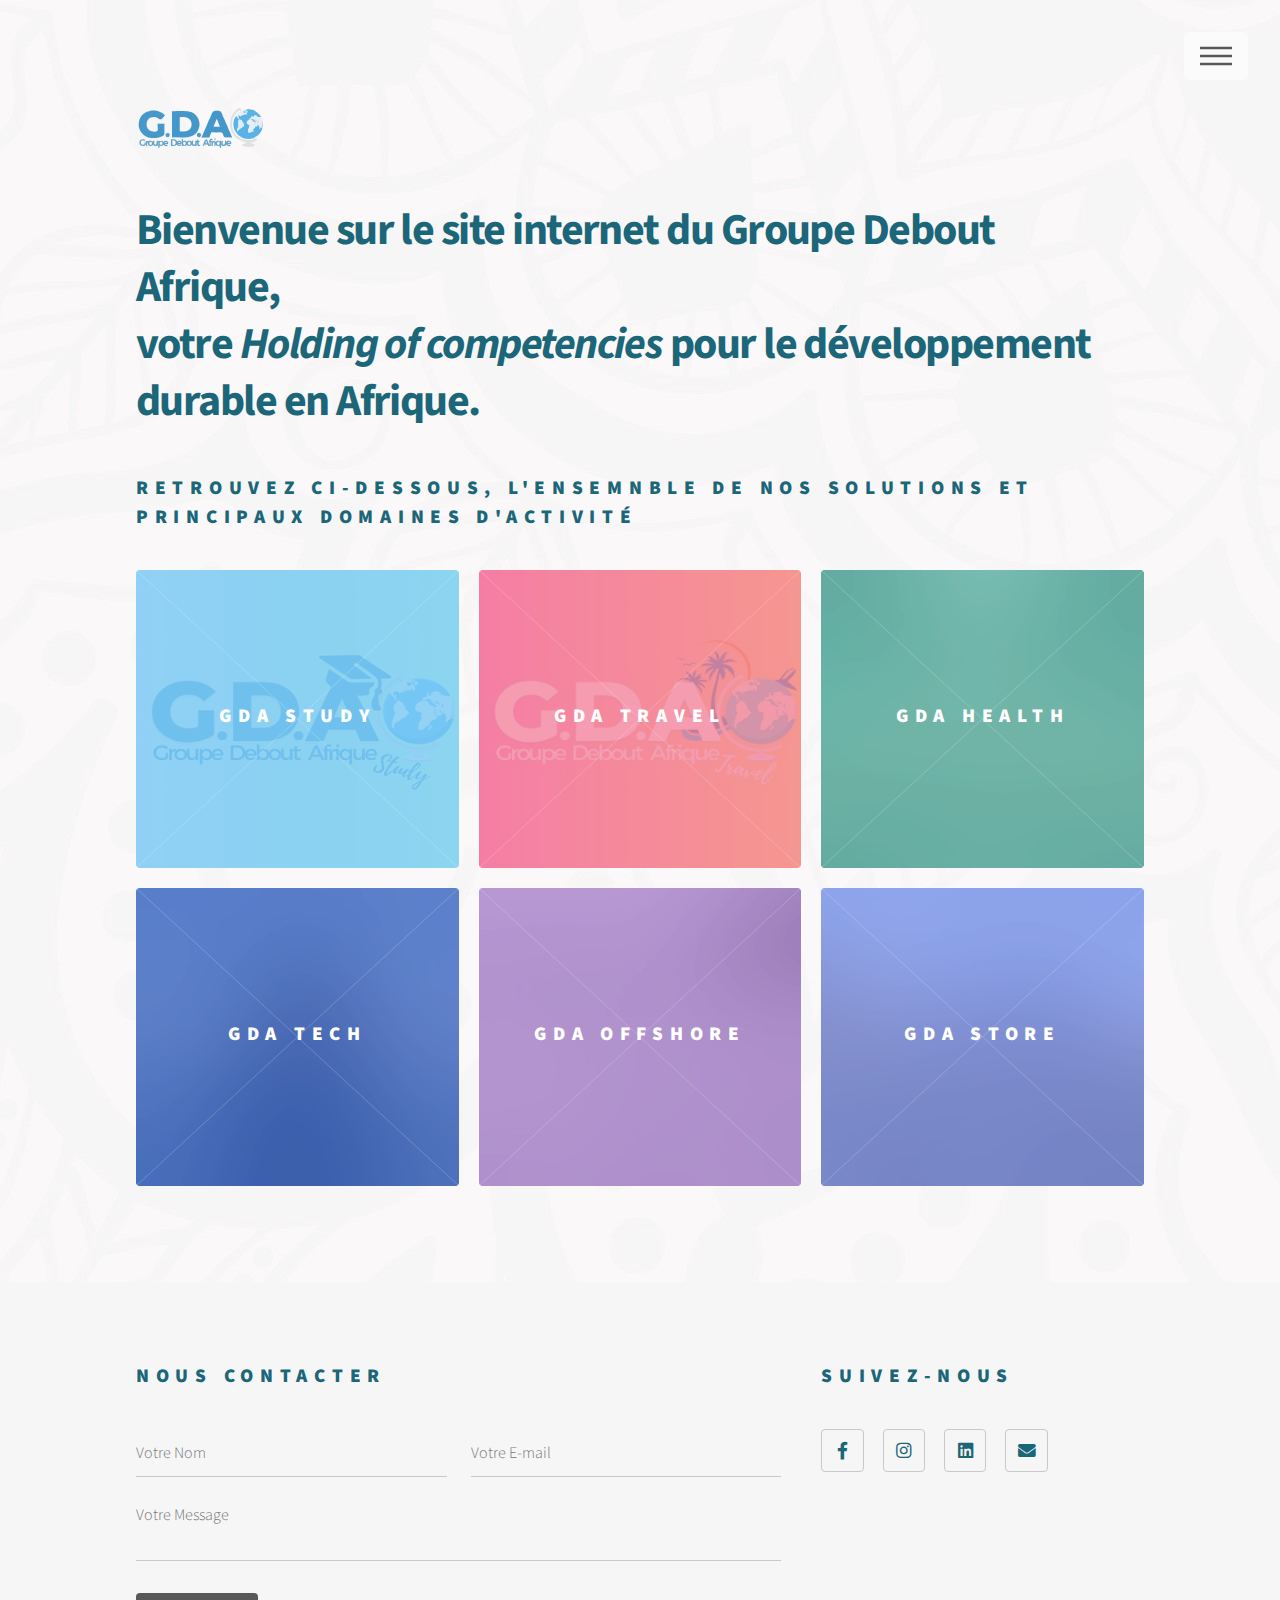
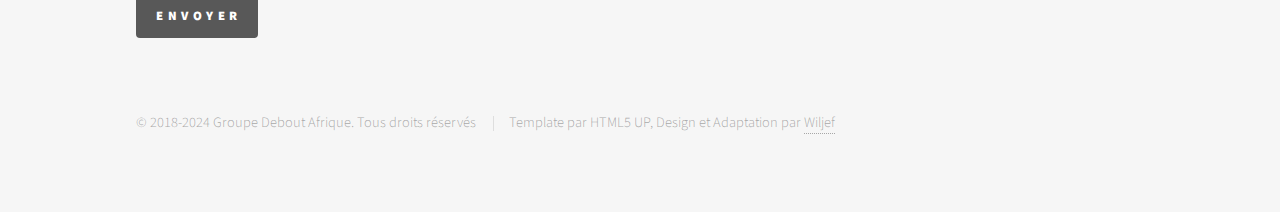
==== commit f4aeb851: "Content Update on index.html" ====
--- a/index.html
+++ b/index.html
@@ -2,18 +2,19 @@
 <!--
 	Adapted from Phantom by HTML5 UP modified by Wiljef
 -->
-<html>
+<html lang="fr">
 	<head>
 		<title>Groupe Debout Afrique</title>
 		<meta charset="utf-8" />
 		<meta name="viewport" content="width=device-width, initial-scale=1, user-scalable=no" />
+		<meta content="Bienvenue sur site du Groupe Debout Afrique, Acteur majeur pour le Développement Durable en Afrique. Nous offrons des services divers dans plusieurs secteurs d'activité tels que la santé numérique, l'éducation, les technologies de l'information, le digital et les solutions offshore." name="description">
+		<meta content="Groupe Debout Afrique, A propos, c'est quoi gdafrica, Nos valeurs, Notre vision, Nos services, Nos domaines d'activité" name="keywords">
+		<link rel="canonical" href="https://gdafrica.com/" >
 		<link rel="apple-touch-icon" sizes="180x180" href="images/apple-touch-icon.png">
 		<link rel="icon" type="image/png" sizes="32x32" href="images/favicon-32x32.png">
 		<link rel="icon" type="image/png" sizes="16x16" href="images/favicon-16x16.png">
 		<link rel="manifest" href="images/site.webmanifest">
 		<link rel="stylesheet" href="assets/css/main.css" />
-		<noscript><link rel="stylesheet" href="assets/css/noscript.css" /></noscript>
-		<script src="https://www.google.com/recaptcha/api.js" async defer></script>
 	</head>
 	<body class="is-preload">
 		<!-- Wrapper -->
@@ -61,7 +62,7 @@
 									<span class="image">
 										<img src="images/pic01.png" alt="GDA STUDY logo and presentation" />
 									</span>
-									<a href="https://study.gdafrica.com">
+									<a href="https://study.gdafrica.com" target="_blank" rel="noopener">
 										<h2>GDA STUDY</h2>
 										<div class="content">
 											<p>GDA STUDY est le programme d’orientation et d’accompagnement des jeunes et étudiants africains
@@ -73,7 +74,7 @@
 									<span class="image">
 										<img src="images/pic02.jpg" alt="GDA TRAVEL logo and presentation" />
 									</span>
-									<a href="https://travel.gdafrica.com">
+									<a href="https://travel.gdafrica.com" target="_blank" rel="noopener">
 										<h2>GDA TRAVEL</h2>
 										<div class="content">
 											<p>GDA TRAVEL est la plateforme qui vous accompagne dans vos projets de voyage et découverte de nouveaux horizons.</p>
@@ -84,7 +85,7 @@
 									<span class="image">
 										<img src="images/pic03.jpg" alt="GDA HEALTH logo and presentation" />
 									</span>
-									<a href="https://health.gdafrica.com">
+									<a href="https://health.gdafrica.com" target="_blank" rel="noopener">
 										<h2>GDA HEALTH</h2>
 										<div class="content">
 											<p>GDA HEALTH est la plateforme numérique qui propose des solutions innovantes dans le domaine de la santé.</p>
@@ -93,9 +94,9 @@
 								</article>
 								<article class="style4">
 									<span class="image">
-										<img src="images/pic04.jpg" alt="" />
+										<img src="images/pic04.jpg" alt="GDA TECH logo and presentation" />
 									</span>
-									<a href="generic.html">
+									<a href="https://tech.gdafrica.com" target="_blank" rel="noopener">
 										<h2>GDA TECH</h2>
 										<div class="content">
 											<p>GDA TECH est la plateforme numérique qui propose des solutions innovantes à l'ère des avancées technologiques.</p>
@@ -104,9 +105,9 @@
 								</article>
 								<article class="style5">
 									<span class="image">
-										<img src="images/pic05.jpg" alt="" />
+										<img src="images/pic05.jpg" alt="GDA OFFSHORE logo and presentation" />
 									</span>
-									<a href="generic.html">
+									<a href="https://offshore.gdafrica.com" target="_blank" rel="noopener">
 										<h2>GDA OFFSHORE</h2>
 										<div class="content">
 											<p>GDA OFFSHORE est la plateforme qui met à votre disposition des ressources humaines qualifées 
@@ -116,13 +117,12 @@
 								</article>
 								<article class="style6">
 									<span class="image">
-										<img src="images/pic06.jpg" alt="" />
+										<img src="images/pic06.jpg" alt="GDA STORE logo and presentation" />
 									</span>
-									<a href="generic.html">
+									<a href="https://store.gdafrica.com" target="_blank" rel="noopener">
 										<h2>GDA STORE</h2>
 										<div class="content">
-											<p>GDA STORE est votre boutique en ligne vous offrons divers produits issus de l'artisanat 
-												ou de la transformation industrielle locale.</p>
+											<p>GDA STORE est votre boutique en ligne vous offrons divers produits issus de l'artisanat ou de la transformation industrielle locale.</p>
 										</div>
 									</a>
 								</article>
@@ -135,10 +135,9 @@
 						<div class="inner">
 							<section>
 								<h2>Nous Contacter</h2>
-								<form action="https://api.web3forms.com/submit" method="POST" class="actions">
+								<form name="gda-contact" method="POST" data-netlify-recaptcha="true" data-netlify="true">
 									<div class="fields">
 										<div class="field half">
-											<input type="hidden" name="access_key" value="af7df373-7712-4f46-a0a4-31ac513202f5">
 											<input type="text" name="name" id="name" placeholder="Votre Nom" required/>
 										</div>
 										<div class="field half">
@@ -148,7 +147,7 @@
 											<textarea name="message" id="message" placeholder="Votre Message" required></textarea>
 											<input type="checkbox" name="botcheck" class="hidden" style="display: none;">
 										</div>
-										<div class="g-recaptcha" data-sitekey="6LdtQxkqAAAAAHAaExcUV7bhO1N8t8z1ozaMHUhm"></div>
+										<div data-netlify-recaptcha="true"></div>
 									</div>
 									<ul class="actions">
 										<li><input type="submit" value="Envoyer" class="primary" /></li>
@@ -158,14 +157,15 @@
 							<section>
 								<h2>Suivez-nous</h2>
 								<ul class="icons">
-									<li><a href="#" class="icon brands style2 fa-facebook-f"><span class="label">Facebook</span></a></li>
-									<li><a href="#" class="icon brands style2 fa-instagram"><span class="label">Instagram</span></a></li>
-									<li><a href="#" class="icon brands style2 fa-linkedin"><span class="label">LinkedIn</span></a></li>
+									<li><a href="https://facebook.com/zefirduclair" class="icon brands style2 fa-facebook-f"><span class="label">Facebook</span></a></li>
+									<li><a href="https://instagram/_gdafrica" class="icon brands style2 fa-instagram"><span class="label">Instagram</span></a></li>
+									<li><a href="https://linkedin.com/in/william-auto-77182260" class="icon brands style2 fa-linkedin"><span class="label">LinkedIn</span></a></li>
 									<li><a href="mailto:contact@gdafrica.com" class="icon solid style2 fa-envelope"><span class="label">Email</span></a></li>
 								</ul>
 							</section>
 							<ul class="copyright">
-								<li>&copy; 2018-2024 Groupe Debout Afrique. Tous droits réservés</li><li>Design par HTML5 UP, Modifié par <a href="linkedin.com/auto">Wiljef </a></li>
+								<li>&copy; 2018-2024 Groupe Debout Afrique. Tous droits réservés</li>
+								<li>Template par HTML5 UP, Design et Adaptation par <a href="https://linkedin.com/in/william-auto-77182260">Wiljef</a></li>
 							</ul>
 						</div>
 					</footer>
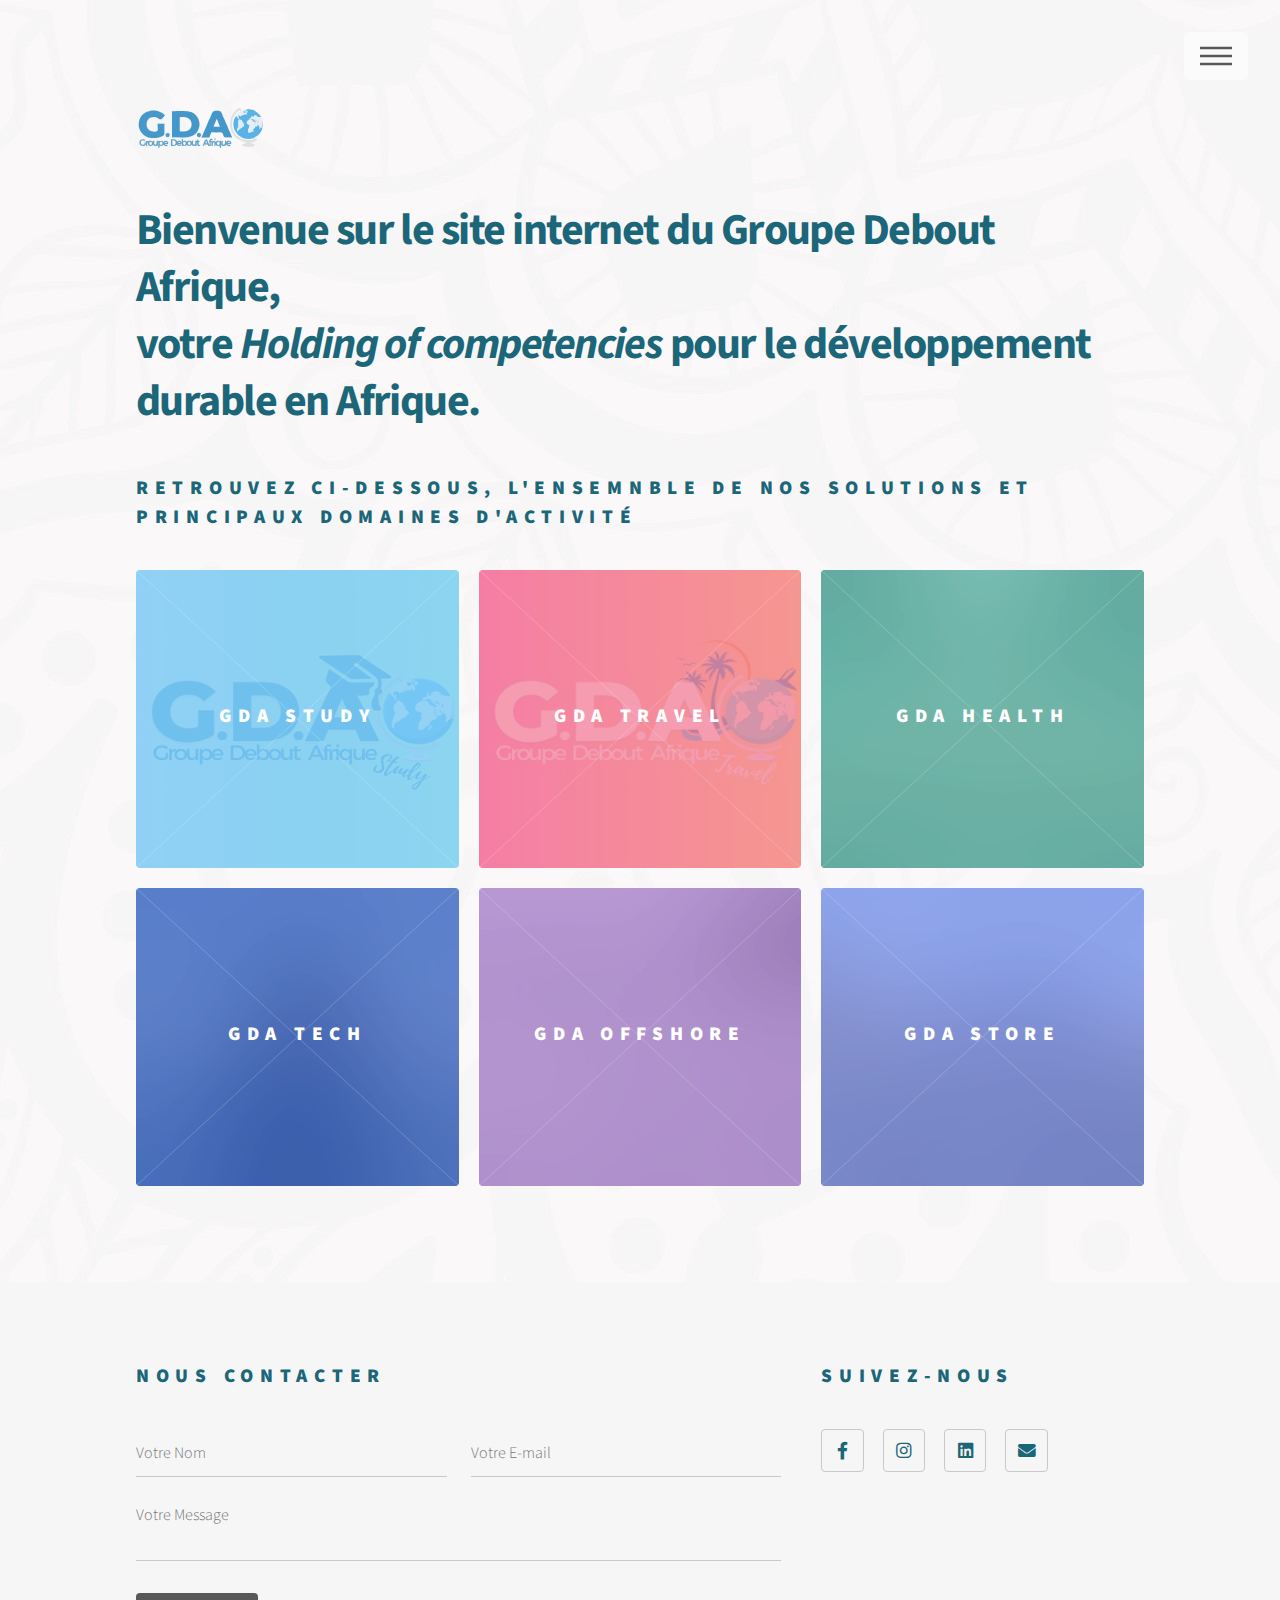
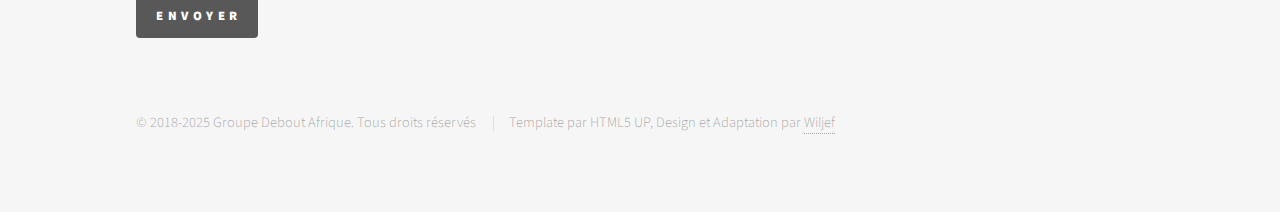
==== commit 2792e448: "Udpate year copyright" ====
--- a/index.html
+++ b/index.html
@@ -164,7 +164,7 @@
 								</ul>
 							</section>
 							<ul class="copyright">
-								<li>&copy; 2018-2024 Groupe Debout Afrique. Tous droits réservés</li>
+								<li>&copy; 2018-2025 Groupe Debout Afrique. Tous droits réservés</li>
 								<li>Template par HTML5 UP, Design et Adaptation par <a href="https://linkedin.com/in/william-auto-77182260">Wiljef</a></li>
 							</ul>
 						</div>
